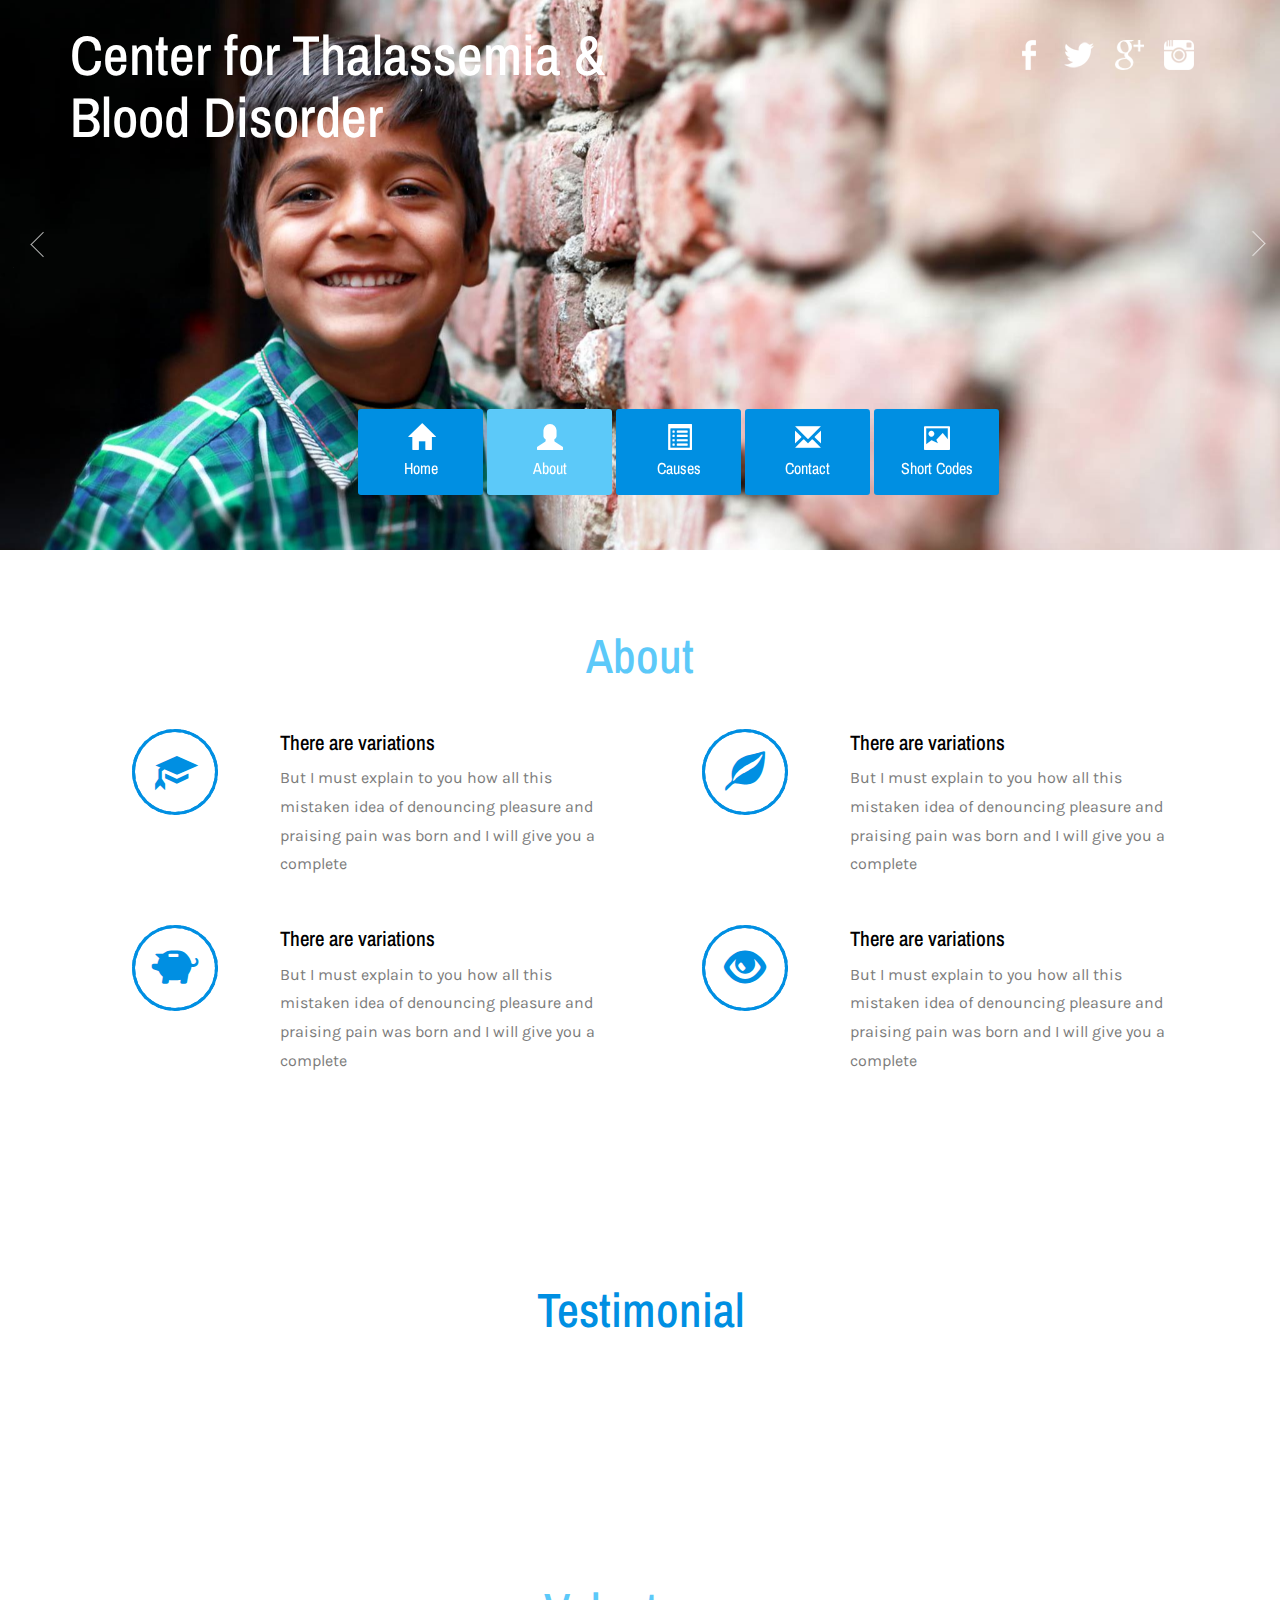
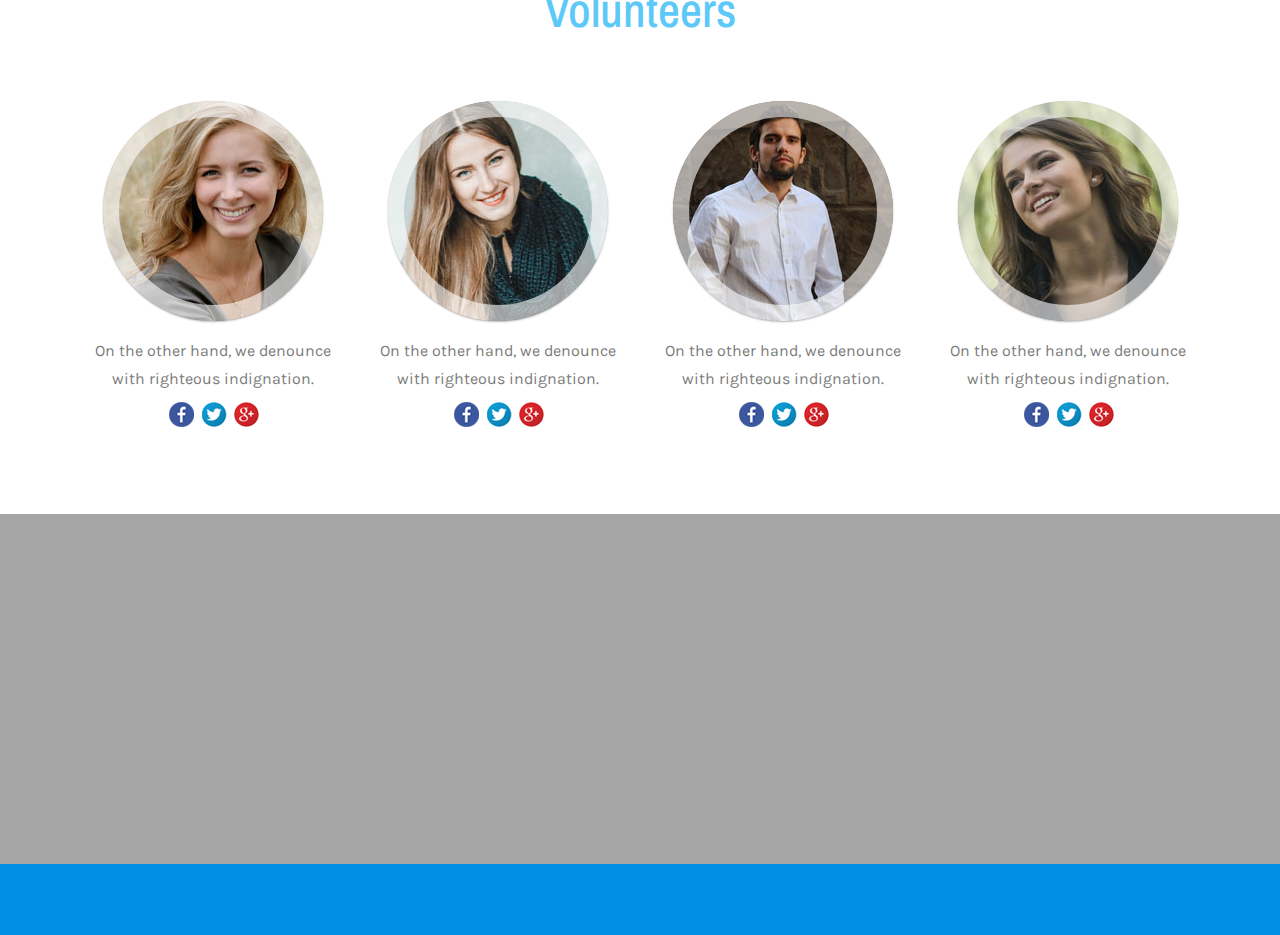
==== about.html @ 81ca7d05 "Initial Commit" ====
<!--Author: jhink
Author URL: http://jhink.com
License: Creative Commons Attribution 3.0 Unported
License URL: http://creativecommons.org/licenses/by/3.0/
-->
<!DOCTYPE HTML>
<html>
<head>
<title>Thalassemia &amp; Blood Disorder | Tapadia</title>
<link href="css/bootstrap.css" rel="stylesheet" type="text/css" media="all">
<!-- jQuery (necessary for Bootstrap's JavaScript plugins) -->
<script src="js/jquery-1.11.0.min.js"></script>
<!-- Custom Theme files -->
<link href="css/style.css" rel="stylesheet" type="text/css" media="all"/>
<!-- Custom Theme files -->
<meta name="viewport" content="width=device-width, initial-scale=1">
<meta http-equiv="Content-Type" content="text/html; charset=utf-8" />
<meta name="keywords" content="Donate Responsive web template, Bootstrap Web Templates, Flat Web Templates, Android Compatible web template,
Smartphone Compatible web template, free webdesigns for Nokia, Samsung, LG, SonyEricsson, Motorola web design" />
<script type="application/x-javascript"> addEventListener("load", function() { setTimeout(hideURLbar, 0); }, false); function hideURLbar(){ window.scrollTo(0,1); } </script>
<!--Google Fonts-->
<link href='//fonts.googleapis.com/css?family=Karla:400,700' rel='stylesheet' type='text/css'>
<link href='//fonts.googleapis.com/css?family=Archivo+Narrow:400,700' rel='stylesheet' type='text/css'>
<!--google fonts-->
<!-- animated-css -->
		<link href="css/animate.css" rel="stylesheet" type="text/css" media="all">
		<script src="js/wow.min.js"></script>
		<script>
		 new WOW().init();
		</script>
<!-- animated-css -->
<script src="js/responsiveslides.min.js"></script>
 <script>
    // You can also use "$(window).load(function() {"
    $(function () {
      // Slideshow 1
      $("#slider1").responsiveSlides({
         auto: true,
		 nav: true,
		 speed: 500,
		 namespace: "callbacks",
      });
    });
  </script>

</head>
<body>
<!--banner start here-->
<div class="ban-mother-grid">
<div class="slider">
		    <ul class="rslides" id="slider1">
		      <li>
		      	<div class="banner">

				</div>
		      </li>
		      <li>
		      	<div class="banner2">

				</div>
		      </li>
		      <li>
		      	<div class="banner3">

				</div>
		      </li>
		    </ul>
 </div>
<div class="header">
	<div class="container">
			   <div class="logo wow bounceInLeft" data-wow-delay="0.3s">
			     <h1><a href="index.html">Center for Thalassemia &amp; Blood Disorder</a></h1>
			   </div>
			   <div class="header-icons">
			   	 <ul>
			   	 	<li><a href="#" class="fb"> </a></li>
			   	 	<li><a href="#" class="twit"> </a></li>
			   	 	<li><a href="#" class="gmail"> </a></li>
			   	 	<li><a href="#" class="dri"> </a></li>
			   	 </ul>
			   </div>
			    <div class="clearfix"> </div>
    </div>
</div>
 <!--navgation start here-->
<div class="top-nav">
    	 <span class="menu"> <img src="images/icon.png" alt=""></span>
		<ul class="res">
			<li><a  href="index.html"><i class="glyphicon glyphicon-home"> </i>Home</a></li>
			<li><a class="active" href="about.html"><i class="glyphicon glyphicon-user"> </i>About</a></li>
			<!-- <li><a href="shortcodes.html"><i class="glyphicon glyphicon-list-alt"> </i>Short Codes</a></li> -->

			<li><a href="blog.html"><i class="glyphicon glyphicon-list-alt"> </i>Causes</a></li>
			<li><a href="contact.html"><i class="glyphicon glyphicon-envelope"> </i>Contact</a></li>
			<li><a href="shortcodes.html"><i class="glyphicon glyphicon-picture"> </i>Short Codes</a></li>
		</ul>
		<!-- script-for-menu -->
					 <script>
					   $( "span.menu" ).click(function() {
						 $( "ul.res" ).slideToggle( 300, function() {
						 // Animation complete.
						  });
						 });
					</script>
	<!-- /script-for-menu -->
</div>
</div>
<!--navgation end here-->




<!--about start here-->
<div class="about">
	<div class="container">
		<div class="about-main">
			<div class="about-top">
				<h2>About</h2>
				<p> </p>
			</div>
			<div class="about-bottom-main">
				<div class="about-bot">
			  		<div class="col-md-6 about-bot-left">
			  			<div class="col-md-4 advan-cup">
			  				<a href="#" rel="title" class="zoom-mask">
							    <span class="glyphicon glyphicon-education hovicon effect-4 sub-b" aria-hidden="true"> </span>
						       </a>
			  			</div>
			  			 <div class="col-md-8 advan-text">
				  				<h4>There are variations</h4>
				  				<p>But I must explain to you how all this mistaken idea of denouncing pleasure and praising pain was born and I will give you a complete</p>
			  			 </div>
			  		  <div class="clearfix"> </div>
			  		</div>
			  		<div class="col-md-6 about-bot-right">
			  			<div class="col-md-4 advan-cup">
			  				<a href="#" rel="title" class="zoom-mask">
							       <span class="glyphicon glyphicon-leaf hovicon effect-4 sub-b" aria-hidden="true"> </span>
						       </a>
			  			</div>
			  			 <div class="col-md-8 advan-text">
				  				<h4>There are variations</h4>
				  				<p>But I must explain to you how all this mistaken idea of denouncing pleasure and praising pain was born and I will give you a complete</p>
			  			 </div>
			  		  <div class="clearfix"> </div>
			  		</div>
			  		<div class="clearfix"> </div>
			  	</div>
			  	<div class="about-bot">
			  		<div class="col-md-6 about-bot-left">
			  			<div class="col-md-4 advan-cup">
			  				<a href="#" rel="title" class="zoom-mask">
			  					 <span class="glyphicon glyphicon-piggy-bank hovicon effect-4 sub-b" aria-hidden="true"> </span>
						       </a>
			  			</div>
			  			 <div class="col-md-8 advan-text">
				  				<h4>There are variations</h4>
				  				<p>But I must explain to you how all this mistaken idea of denouncing pleasure and praising pain was born and I will give you a complete</p>
			  			 </div>
			  		  <div class="clearfix"> </div>
			  		</div>
			  		<div class="col-md-6 about-bot-right">
			  			<div class="col-md-4 advan-cup">
			  				<a href="#" rel="title" class="zoom-mask">
							       <span class="glyphicon glyphicon-eye-open hovicon effect-4 sub-b" aria-hidden="true"> </span>
						       </a>
			  			</div>
			  			 <div class="col-md-8 advan-text">
				  				<h4>There are variations</h4>
				  				<p>But I must explain to you how all this mistaken idea of denouncing pleasure and praising pain was born and I will give you a complete</p>
			  			 </div>
			  		  <div class="clearfix"> </div>
			  		</div>
			  		<div class="clearfix"> </div>
			  	</div>
			</div>
		</div>
	</div>
</div>
<!--about end here-->
<!--testimonial start here-->
<div class="testimonial">
	<div class="container">
		<div class="testimonial-main">
			<h3>Testimonial</h3>
			<p>Lorem ipsum dolor sit amet, consectetur adipiscing elit, sed do eiusmod tempor incididunt ut labore et dolore magna aliqua.</p>
		</div>
	</div>
</div>
<!--testimonial end here-->
<!--team start here-->
<div class="team">
	<div class="container">
		<div class="team-main">
			<div class="team-top" style="visibility: visible; animation-delay: 0.3s; animation-name: fadeInDown;">
				<h3>Volunteers</h3>

			</div>
			<div class="team-bottom" style="visibility: visible; animation-delay: 0.3s; animation-name: fadeInRight;">
			  <div class="col-md-3 team-grids">
			    <!-- normal -->
			    <div class="ih-item circle effect5"><a href="#">
			        <div class="img"><img src="images/t1.jpg" alt="img" class="img-responsive"></div>
			        <div class="info">
			          <div class="info-back">
			            <h3>Malorum</h3>
			          </div>
			        </div></a></div>
			        <div class="team-bottom">
			        	  <p>On the other hand, we denounce with righteous indignation.</p>
			        	  <ul>
			        	  	<li><a href="#" class="fa"> </a></li>
			        	  	<li><a href="#" class="tw"> </a></li>
			        	  	<li><a href="#" class="g"> </a></li>
			        	  </ul>
			        </div>

			    <!-- end normal -->
			   </div>
			  <div class="col-md-3 team-grids">
			   <!-- normal -->
			    <div class="ih-item circle effect5"><a href="#">
			        <div class="img"><img src="images/t2.jpg" alt="img" class="img-responsive"></div>
			        <div class="info">
			          <div class="info-back">
			            <h3>Bonorum</h3>
			          </div>
			        </div></a></div>
			        <div class="team-bottom">
			        	  <p>On the other hand, we denounce with righteous indignation.</p>
			        	  <ul>
			        	  	<li><a href="#" class="fa"> </a></li>
			        	  	<li><a href="#" class="tw"> </a></li>
			        	  	<li><a href="#" class="g"> </a></li>
			        	  </ul>
			        </div>
			    <!-- end normal -->
			  </div>
			  <div class="col-md-3 team-grids">
			    <!-- normal -->
			    <div class="ih-item circle effect5"><a href="#">
			        <div class="img"><img src="images/t3.jpg" alt="img" class="img-responsive"></div>
			        <div class="info">
			          <div class="info-back">
			            <h3>Finibus</h3>
			          </div>
			        </div></a></div>
			        <div class="team-bottom">
			        	  <p>On the other hand, we denounce with righteous indignation.</p>
			        	  <ul>
			        	  	<li><a href="#" class="fa"> </a></li>
			        	  	<li><a href="#" class="tw"> </a></li>
			        	  	<li><a href="#" class="g"> </a></li>
			        	  </ul>
			        </div>
			    <!-- end normal -->
			  </div>
			   <div class="col-md-3 team-grids">
			    <!-- normal -->
			    <div class="ih-item circle effect5"><a href="#">
			        <div class="img"><img src="images/t4.jpg" alt="img" class="img-responsive"></div>
			        <div class="info">
			          <div class="info-back">
			            <h3>Rackham</h3>
			          </div>
			        </div></a></div>
			        <div class="team-bottom">
			        	  <p>On the other hand, we denounce with righteous indignation.</p>
			        	  <ul>
			        	  	<li><a href="#" class="fa"> </a></li>
			        	  	<li><a href="#" class="tw"> </a></li>
			        	  	<li><a href="#" class="g"> </a></li>
			        	  </ul>
			        </div>
			    <!-- end normal -->
			  </div>
			</div>
		</div>
	</div>
</div>
<!--team end here-->
<!--footer start here-->





<div class="footer">
	<div class="container">
		<div class="footer-main">
			<div class="col-md-2 ftr-grid wow zoomIn" data-wow-delay="0.3s">
				<!-- <h3>Navigation</h3> -->
				<ul>
					<li><a href="index.html">Home</a></li>
					<li><a href="about.html">About</a></li>
					<!-- <li><a href="shortcodes.html">Short Codes</a></li> -->
					<li><a href="blog.html">Causes</a></li>
					<li><a href="contact.html">Contact</a></li>
				</ul>
			</div>
			<div class="col-md-6 ftr-grid wow zoomIn" data-wow-delay="0.3s">
				<!-- <h3> Further Information</h3> -->
				<!-- <div class="tweets">


					<div class="clearfix"> </div>
				</div> -->

				<div class="ftr-icons">


								 <div class="ftr-text">
									<p>The Haematology Foundation of Hyderabad.</p>
								 </div>
								 <div class="clearfix"> </div>
				 </div>
				 <div class="ftr-icons">

								 <div class="ftr-text">

									<p>Dr.K.Gayathri: 9246262526</p>
								 </div>
								 <div class="clearfix"> </div>
				 </div>
				 <div class="ftr-icons">

								<div class="ftr-text">

								 <p>Dr.R.Tapadia: 9848028266</p>
								</div>
								<div class="clearfix"> </div>
				</div>

			</div>
			<div class="col-md-4 ftr-grid wow zoomIn" data-wow-delay="0.3s">
				<!-- <h3>Further Information</h3> -->
				<div class="ftr-icons">
			    	  	 <div class="ftr-iblock">
			        	   <span class="glyphicon glyphicon-map-marker">  </span>
			        	 </div>
			        	 <div class="ftr-text">
			        	 	<p>Lifeline Tapadia: Speciality Lab for blood Disorders, Lakeview Palace</p>

			        	 	<p>Opp.Hotel Taj Banjara Lake,</p>

								 <p> Road NO 1, BanjaraHills, Hyd-34 </p>

								</div>





			        	 <div class="clearfix"> </div>
			   </div>
				 <div class="ftr-icons">
					 <div class="ftr-iblock">
						<span class="glyphicon glyphicon-earphone">  </span>
					</div>
					<div class="ftr-text">
					 <p> 040-66361190</p>
					</div>
					<div class="clearfix"> </div>
			   </div>


			   <div class="ftr-icons">
			    	  	 <div class="ftr-iblock">
			        	   <span class="glyphicon glyphicon-envelope">  </span>
			        	 </div>
			        	 <div class="ftr-text">
			        	 	<p><a href="mailto:contact@tapadia.com">contact@tapadia.com</a></p>
			        	 </div>
			        	 <div class="clearfix"> </div>
			   </div>
			</div>
			<div class="clearfix"> </div>
		</div>
	</div>
</div>
<!--footer end here-->
<!--copy rights start here-->
<div class="copy-right">
	<div class="container">
		 <div class="copy-rights-main wow zoomIn" data-wow-delay="0.3s">
    	    <p>© 2016 Tapadia. All Rights Reserved | Design by  <a href="http://jhink.com/" target="_blank">jhink</a> </p>
    	 </div>
    </div>
</div>
<!--copy right end here-->
</body>
</html>
---- css/style.css ----
/*--
Author: jhink
Author URL: http://jhink.com
License: Creative Commons Attribution 3.0 Unported
License URL: http://creativecommons.org/licenses/by/3.0/
--*/
h4, h5, h6,
h1, h2, h3 {margin: 0;}
ul, ol {margin: 0;}
p {margin: 0;}
html, body{
 font-family: 'Karla', sans-serif;
   font-size: 100%;
   background:#fff;
}
a {
  text-decoration: none;
  transition: 0.5s all;
  -webkit-transition: 0.5s all;
  -moz-transition: 0.5s all;
  -o-transition: 0.5s all;
}
a:hover {
  transition: 0.5s all;
  -webkit-transition: 0.5s all;
  -moz-transition: 0.5s all;
  -o-transition: 0.5s all;
  text-decoration:none;
}
/*--headeer end here--*/
.banner {
    background: url(../images/yokid.jpg)no-repeat center;
    min-height: 770px;
    background-size: cover;
    position: relative;
}
.banner2 {
    background: url(../images/kid1.jpg)no-repeat center;
    min-height: 770px;
    background-size: cover;
    position: relative;
}
.banner3 {
    background: url(../images/kid.jpg)no-repeat center;
    min-height: 770px;
    background-size: cover;
    position: relative;
}
.banner1 {
    background: url(../images/yokid.jpg)no-repeat center;
    min-height:260px;
    background-size: cover;
    position: relative;
}
.header-icons ul {
    padding: 0px;
    list-style: none;
}
.ban-mother-grid {
    position: relative;
}
.header {
    padding: 1.5em 0em;
    position: absolute;
    top: 0%;
    width:100%;
    z-index: 9;
}
.header1 {
    padding: 1em 0em;
}
.logo h1 {
	font-size:3.5em;
    font-family: 'Archivo Narrow', sans-serif;
}
.logo h1 a {
    color: #fff;
    display: inline-block;
}
.header-icons ul li {
    display: inline-block;
    margin-right: 1em;
}
.header-icons ul li a {
    background: url(../images/head-icons.png)no-repeat;
    width: 30px;
    height: 30px;
    display: inline-block;
}
.logo {
    float: left;
    width: 50%;
}
.header-icons {
    float: right;
    width: 50%;
    text-align: right;
    margin-top: 1em;
}
.header-icons ul li a.fb {
    background-position: 8px 0px;
}
.header-icons ul li a.twit{
	background-position: -24px 0px;
}
.header-icons ul li a.gmail {
	background-position: -55px 0px;
}
.header-icons ul li a.dri {
    background-position: -88px 0px;
}

.header-icons ul li a.fb:hover {
    background-position: 8px -32px;
}
.header-icons ul li a.twit:hover{
	background-position: -24px -32px;
}
.header-icons ul li a.gmail:hover {
	background-position: -55px -32px;
}
.header-icons ul li a.dri:hover{
    background-position: -88px -32px;
}
.glyphicon {
    margin-bottom: 0.3em;
}
.top-nav ul {
    padding: 0px;
    list-style:none;
}
ul.res li {
    width: 125px;
    display: inline-block;
}
ul.res li a {
    padding: 15px 20px;
    font-size: 1em;
    font-family: 'Archivo Narrow', sans-serif;
    color: #fff;
     background:#008fe2;
    text-align: center;
    display: block;
    border-radius: 3px;
}
.top-nav ul.res li a:hover, .top-nav ul.res li a.active{
    background-color: #5cc9f9;
    color: #fff;
}
span.menu {
    display: none;
}
.top-nav ul li a i.glyphicon.glyphicon-home {
    font-size: 1.6em;
    color: #fff;
    display: block;
}
.top-nav ul li a i.glyphicon.glyphicon-user{
	font-size: 1.6em;
    color: #fff;
    display: block;
}
.top-nav ul li a i.glyphicon.glyphicon-list-alt{
	font-size: 1.6em;
    color: #fff;
    display: block;
}
.top-nav ul li a i.glyphicon.glyphicon-picture{
	font-size: 1.6em;
    color: #fff;
    display: block;
}
.top-nav ul li a i.glyphicon.glyphicon-envelope{
	font-size: 1.6em;
    color: #fff;
    display: block;
}
.top-nav {
    position: absolute;
    bottom: 10%;
    left: 30%;
    z-index: 9;
}
/*--banner strip start here--*/
.b-strip-left {
    padding: 0px;
}
.b-strip-right {
    padding: 0px;
}
.banner-strip {
    padding: 3em 0em;
    background: #fff;
    box-shadow: 0px 0px 1px 1px rgba(153, 153, 153, 0.53);
}
.b-strip-left span.glyphicon.glyphicon-leaf {
    border-radius: 40px;
    color: #008fe2;
}
/*-- jhink --*/
.b-strip-left span.glyphicon.glyphicon-eye-open {
    border-radius: 40px;
    color: #008fe2;
}
.b-strip-left span.glyphicon.glyphicon-education {
    border-radius: 40px;
    color: #008fe2;
}
.b-strip-right h4 {
    font-size: 1.4em;
    color:#5cc9f9;
    margin-bottom: 0.2em;
   font-family: 'Archivo Narrow', sans-serif;
}
.b-strip-right p {
    font-size: 1em;
    color: #7B7B7B;
    line-height: 1.8em;
}
/*--banner strip end here--*/
/*--video start here--*/
.vedio-left h2 {
    font-size: 2em;
    color:#5cc9f9;
   font-family: 'Archivo Narrow', sans-serif;
    margin-bottom: 0.3em;
        font-weight: 700;
}
.vedio-left p {
    font-size: 1em;
    color:#7B7B7B;
    line-height:2em;
}
.vedio {
    padding: 5em 0em;
}
.vedio-right iframe {
   border: none;
    width: 100%;
    height:265px;
}
/*--video end here--*/
/*--charity strip start here--*/
.charity {
    background: url(../images/bann-strip.jpg)no-repeat fixed;
    background-size: cover;
    min-height: 375px;
}

/*-- agileits --*/
.charity-main h3 {
    font-size: 2.5em;
    color: #008fe2;
   font-family: 'Archivo Narrow', sans-serif;
    margin-bottom: 0.3em;
    font-weight: 700;
}
.charity-main p {
    font-size: 1em;
    color: #fff;
    width: 50%;
    margin: 0 auto;
    line-height: 1.8em;
}
.charity-main {
    text-align: center;
    padding: 8em 0em 0em 0em;
}

/*--charity end here--*/
/*--terisa block start here--*/
.terisa {
    padding: 5em 0em;
    background: #F5F5F5;
}
.terisa-left p {
    font-size: 1em;
    color: #000;
    line-height: 1.8em;
    width: 82%;
}
.terisa-left h3 {
    font-size: 2em;
    color: #008fe2;
    font-family: 'Archivo Narrow', sans-serif;
    margin-bottom: 0.3em;
    font-weight: 700;
}
.terisa-left ul {
    padding: 1.5em 0em 0em 0em;
    list-style: none;
}
.terisa-left ul li {
    display: block;
    margin-bottom: 0.5em;
}
.terisa-left ul li a{
	font-size:1em;
	color:#000;
}
/*-- jhink --*/
.terisa-left ul li a:hover{
	color:#6B6B6B;
}
.terisa-left span.glyphicon.glyphicon-star-empty {
    font-size: 1em;
    color: #000;
    display: inline-block;
    padding: 0px 10px 0px 0px;
}
/*--terisa end here--*/
/*--donate start here--*/
.donayte {
    padding: 5em 0em;
}
.donate-grid h3 {
    font-size: 1.7em;
    color:#5cc9f9;
    font-family: 'Archivo Narrow', sans-serif;
    margin-bottom: 0.3em;
    font-weight: 700;
}
.donate-grid h4 {
    font-size: 1.1em;
    color:#008fe2;
    line-height: 1.5em;
    margin: 0.5em 0em;
    font-family: 'Archivo Narrow', sans-serif;
}
.donate-grid p {
    font-size: 1em;
    color:#7B7B7B;
    line-height: 1.8em;
}
.donate-grid h5 {
    font-size: 1.2em;
    color: #5cc9f9;
    font-family: 'Archivo Narrow', sans-serif;
    margin: 0.2em 0em;
    font-weight: 700;
}
/* fall down Hover Effects */
.img-box, .text-box {
  display: block;
  width: 100%;
  height: 100%;
  -webkit-transform: scale(1, 1);
  -moz-transform: scale(1, 1);
  -ms-transform: scale(1, 1);
  -o-transform: scale(1, 1);
  transform: scale(1, 1);
  -webkit-transition: all 0.4s ease-in-out;
  -moz-transition: all 0.4s ease-in-out;
  -ms-transition: all 0.4s ease-in-out;
  -o-transition: all 0.4s ease-in-out;
  transition: all 0.4s ease-in-out;
  -webkit-backface-visibility: hidden;
  -moz-backface-visibility: hidden;
  -ms-backface-visibility: hidden;
  -o-backface-visibility: hidden;
  backface-visibility: hidden;
}
/*-- agileits --*/
.img-box img, .text-box img {
  display: block;
  position: relative;
  max-width: 100%;
  max-height: 100%;
  -webkit-transition: all 0.4s ease-in-out;
  -moz-transition: all 0.4s ease-in-out;
  -ms-transition: all 0.4s ease-in-out;
  -o-transition: all 0.4s ease-in-out;
  transition: all 0.4s ease-in-out;
}
.img-box {
  position: relative;
}
.text-box {
  top: 0;
  left: 0;
  position: absolute;
}
.text-box .text-content {
  display: block;
  position: relative;
  padding: 2%;
  float: left;
  left: 50%;
  top: 50%;
  position: relative;
  -webkit-transform: translateX(-50%) translateY(-50%);
  -moz-transform: translateX(-50%) translateY(-50%);
  -ms-transform: translateX(-50%) translateY(-50%);
  -o-transform: translateX(-50%) translateY(-50%);
  transform: translateX(-50%) translateY(-50%);
}
.fall-down-effect{
  display: block;
  position: relative;
  -webkit-transform: translate3d(0, 0, 0);
  -moz-transform: translate3d(0, 0, 0);
  -ms-transform: translate3d(0, 0, 0);
  -o-transform: translate3d(0, 0, 0);
  transform: translate3d(0, 0, 0);
  -webkit-perspective: 800px;
  -moz-perspective: 800px;
  -ms-perspective: 800px;
  -o-perspective: 800px;
  perspective: 800px;
  -webkit-transform-style: preserve3d;
  -moz-transform-style: preserve3d;
  -ms-transform-style: preserve3d;
  -o-transform-style: preserve3d;
  transform-style: preserve3d;
}
.fall-down-effect .img-box {
  z-index: 1;
}
.fall-down-effect .text-box {
  background: rgba(0, 0, 0, 0.6);
  z-index: 2;
  filter: alpha(opacity=0);
  -wekbit-opacity: 0;
  -moz-opacity: 0;
  opacity: 0;
}
.fall-down-effect.top .text-box {
  -webkit-transform: translateY(-100%) rotateX(90deg);
  -moz-transform: translateY(-100%) rotateX(90deg);
  -ms-transform: translateY(-100%) rotateX(90deg);
  -o-transform: translateY(-100%) rotateX(90deg);
  transform: translateY(-100%) rotateX(90deg);
  -webkit-transform-origin: bottom;
  -moz-transform-origin: bottom;
  -ms-transform-origin: bottom;
  -o-transform-origin: bottom;
  transform-origin: bottom;
}
.fall-down-effect.right .text-box {
  -webkit-transform: translateX(100%) rotateY(90deg);
  -moz-transform: translateX(100%) rotateY(90deg);
  -ms-transform: translateX(100%) rotateY(90deg);
  -o-transform: translateX(100%) rotateY(90deg);
  transform: translateX(100%) rotateY(90deg);
  -webkit-transform-origin: left;
  -moz-transform-origin: left;
  -ms-transform-origin: left;
  -o-transform-origin: left;
  transform-origin: left;
}
.fall-down-effect.bottom .text-box {
  -webkit-transform: translateY(100%) rotateX(-90deg);
  -moz-transform: translateY(100%) rotateX(-90deg);
  -ms-transform: translateY(100%) rotateX(-90deg);
  -o-transform: translateY(100%) rotateX(-90deg);
  transform: translateY(100%) rotateX(-90deg);
  -webkit-transform-origin: top;
  -moz-transform-origin: top;
  -ms-transform-origin: top;
  -o-transform-origin: top;
  transform-origin: top;
}
.fall-down-effect.left .text-box {
  -webkit-transform: translateX(-100%) rotateY(-90deg);
  -moz-transform: translateX(-100%) rotateY(-90deg);
  -ms-transform: translateX(-100%) rotateY(-90deg);
  -o-transform: translateX(-100%) rotateY(-90deg);
  transform: translateX(-100%) rotateY(-90deg);
  -webkit-transform-origin: right;
  -moz-transform-origin: right;
  -ms-transform-origin: right;
  -o-transform-origin: right;
  transform-origin: right;
}
.fall-down-effect:hover .text-box {
  -webkit-transition: 0.6s;
  -moz-transition: 0.6s;
  -ms-transition: 0.6s;
  -o-transition: 0.6s;
  transition: 0.6s;
  filter: alpha(opacity=100);
  -wekbit-opacity: 1;
  -moz-opacity: 1;
  opacity: 1;
  -webkit-transform: translateX(0) rotateY(0);
  -moz-transform: translateX(0) rotateY(0);
  -ms-transform: translateX(0) rotateY(0);
  -o-transform: translateX(0) rotateY(0);
  transform: translateX(0) rotateY(0);
}
/*--donate end here--*/
/*--footer start here--*/
.footer {
    padding:4.5em 0em;
    background: #A5A5A5;
}
.ftr-grid h3 {
    font-size: 2em;
    color: #fff;
    margin-bottom: 0.5em;
    font-weight: 700;
    font-family: 'Archivo Narrow', sans-serif;
}
.ftr-grid ul {
    padding: 0px;
    list-style: none;
}
.ftr-grid ul li{
    margin-bottom:0.5em;
}
.ftr-grid ul li a {
    color: #fff;
    font-size: 1em;
}
.ftr-grid ul li a:hover{
    color:#008fe2;
}
.ftr-grid p {
    font-size: 1em;
    color: #fff;
    line-height: 1.8em;
}
span.tweet-img {
    background: url(../images/tw.png)no-repeat;
    width: 30px;
    height: 30px;
    display: inline-block;
}
.tweet-icon {
    float: left;
    width: 10%;
}
.tweet-text {
    float: right;
    width:88%;
}
.tweet-text p {
    font-weight: bold;
    font-size: 1em;
    color: #000;
}
.ftr-iblock {
    float: left;
    width: 15%;
}
.ftr-text {
    float: right;
    width: 85%;
}
.ftr-iblock  span.glyphicon.glyphicon-map-marker {
    font-size: 1.7em;
    color: #fff;
}
.ftr-iblock  span.glyphicon.glyphicon-envelope {
    font-size: 1.5em;
    color:#fff;
}
.ftr-iblock span.glyphicon.glyphicon-earphone{
	 font-size: 1.5em;
    color:#fff;
}
.ftr-text p a {
    color: #fff;
}
.ftr-text p a:hover {
    color: #008fe2;
}
.ftr-icons {
    margin-bottom: 0.6em;
}
/*--footer end here--*/
/*--copyrights start here--*/
.copy-right {
    background:#008fe2;
    padding: 1.5em 0em;
    text-align: center;
}
.copy-rights-main p {
    font-size: 1em;
    color: #fff;
    text-align: center;
}
.copy-rights-main p a{
	color:#fff;
}
.copy-rights-main p a:hover{
	color:#5cc9f9;
}
/*--copyrights end here--*/
/*--about start here-*/
.about {
    padding: 5em 0em;
}
.about-top {
    text-align: center;
    padding-bottom: 3em;
}
.about-top h2 {
    font-size: 3em;
    color:#5cc9f9;
    font-family: 'Archivo Narrow', sans-serif;
}
.advan-text h4 {
    font-size: 1.3em;
    color: #000;
    font-family: 'Archivo Narrow', sans-serif;
    margin-bottom: 0.5em;
}
.about-bot {
    margin-bottom: 3em;
}
.advan-cup span.glyphicon.glyphicon-education {
    color: #008fe2;
    border-radius: 55px;
}
.advan-cup span.glyphicon.glyphicon-piggy-bank{
    color: #008fe2;
    border-radius: 50px;
}
.advan-cup span.glyphicon.glyphicon-leaf{
    color: #008fe2;
    border-radius: 50px;
}
.advan-cup span.glyphicon.glyphicon-eye-open {
    color: #008fe2;
    border-radius: 50px;
}
.advan-text p {
    font-size: 1em;
    color: #7B7B7B;
    line-height: 1.8em;
}
.advan-cup {
    text-align: center;
}
/*--- slider-css --*/
.slider{
	position:relative;
}
.rslides {
  position: relative;
  list-style: none;
  overflow: hidden;
  width: 100%;
  padding: 0;
  margin: 0;
  }
.rslides li {
  -webkit-backface-visibility: hidden;
  position: absolute;
  display: none;
  width: 100%;
  left: 0;
  top: 0;
  }
.rslides li:first-child {
  position: relative;
  display: block;
  float: left;
  }
.rslides img {
  display: block;
  height: auto;
  float: left;
  width: 100%;
  border: 0;
  }
.callbacks_nav {
  position: absolute;
  -webkit-tap-highlight-color: rgba(0,0,0,0);
  top: 50%;
  left: 1%;
  opacity: 0.7;
  z-index: 3;
  text-indent: -9999px;
  overflow: hidden;
  text-decoration: none;
  height: 61px;
  width: 50px;
  background: transparent url("../images/themes.png") no-repeat left top;
  margin-top: -45px;
  }
.callbacks_nav.next {
  left: auto;
  background-position: right top;
  right: 1%;
 }
/*-- slider-responsive --*/
/*--commen effect--*/
span.hovicon {
    display: inline-block;
    font-size: 45px;
    line-height: 90px;
    cursor: pointer;
    width: 90px;
    height: 90px;
    border:2px solid #B5B5B5:
    border-radius: 50%;
    text-align: center;
    position: relative;
    text-decoration: none;
    z-index: 1;
    color: #fff;
}
span.hovicon.small {
    font-size: 20px;
    line-height:45px;
    width:45px;
    height:45px;
    margin:7px;
}
span.hovicon.mini {
    font-size: 15px;
    line-height:32px;
    width:30px;
    height:30px;
    margin:7px;
}
span.hovicon.auto-width {
    width: auto;
    height: auto;
    padding: 15px;
}
span.hovicon:after {
    pointer-events: none;
    position: absolute;
    width: 100%;
    height: 100%;
    border-radius: 50%;
    content:'';
    -webkit-box-sizing: content-box;
    -moz-box-sizing: content-box;
    box-sizing: content-box;
}
span.hovicon:before {
    speak: none;
    font-size: 40px;
    line-height: 80px;
    font-style: normal;
    font-weight: normal;
    font-variant: normal;
    text-transform: none;
    display: block;
    -webkit-font-smoothing: antialiased;
}
/* Effect 4 */
 .hovicon.effect-4 {
    width: 80px;
    height: 80px;
    box-shadow: 0 0 0 3px #008fe2;
}
.hovicon.effect-4.small {
    width:45px;
    height:45px;
}
.hovicon.effect-4.mini {
    width:30px;
    height:30px;
}
.hovicon.effect-4.sub-a {
    -webkit-transition: box-shadow 0.2s;
    -moz-transition: box-shadow 0.2s;
    transition: box-shadow 0.2s;
}
.hovicon.effect-4:before {
    line-height: 80px;
}
.hovicon.effect-4:after {
    top: -3px;
    left: -3px;
    padding: 0;
    z-index: 10;
    border: 3px dashed #008fe2;
}
.hovicon.effect-4:hover {
    box-shadow: 0 0 0 0 rgba(255, 255, 255, 0);
    color: #fff;
}
.hovicon.effect-4:hover span {
    color: #fff;
}
/* Effect 4b */
 .hovicon.effect-4.sub-b:hover {
    -webkit-transition: box-shadow 0.2s;
    -moz-transition: box-shadow 0.2s;
    transition: box-shadow 0.2s;
}
.hovicon.effect-4.sub-b:hover:after {
    -webkit-animation: spinAround 9s linear infinite;
    -moz-animation: spinAround 9s linear infinite;
    animation: spinAround 9s linear infinite;
}
@-webkit-keyframes spinAround {
    from {
        -webkit-transform: rotate(0deg)
    }
    to {
        -webkit-transform: rotate(360deg);
    }
}
@-moz-keyframes spinAround {
    from {
        -moz-transform: rotate(0deg)
    }
    to {
        -moz-transform: rotate(360deg);
    }
}
@keyframes spinAround {
    from {
        transform: rotate(0deg)
    }
    to {
        transform: rotate(360deg);
    }
}
/*--testimonial --*/
.testimonial {
    background: url(../images/testimo.jpg)no-repeat fixed;
    background-size: cover;
    min-height: 300px;
}
.testimonial-main {
    text-align: center;
    padding-top: 5em;
}
.testimonial-main h3 {
        font-size: 3em;
    color: #008fe2;
    margin-bottom: 0.3em;
    font-family: 'Archivo Narrow', sans-serif;
}
.testimonial-main p {
    font-size: 1em;
    color: #FFFFFF;
    line-height: 1.8em;
    width: 50%;
    margin: 0 auto;
}
/*--team start here--*/
.team {
    padding: 5em 0em;
}
.team-top {
    margin-bottom: 4em;
}
.team-top h3 {
    font-size: 3em;
    color: #5cc9f9;
    text-align: center;
    font-family: 'Archivo Narrow', sans-serif;
}
.team-bottom p {
    font-size: 1em;
    color:#7B7B7B;
    line-height: 1.8em;
}
.team-bottom {
    text-align: center;
    margin-top: 1em;
}
.team-bottom ul {
    padding: 0px;
    list-style: none;
    margin-top: 0.5em;
}
.team-bottom ul li {
	display: inline-block;
	margin-left: 0.2em;
}
.team-bottom ul li a {
    background: url(../images/t-icn.png)no-repeat;
    width: 25px;
    height: 25px;
    display: inline-block;
}
.team-bottom ul li a.fa {
    background-position: 0px 0px;
}
.team-bottom ul li a.tw {
    background-position: -27px 0px;
}
.team-bottom ul li a.g {
    background-position: -53px 0px;
}
.team-bottom ul li a.fa:hover {
    background-position: 0px 0px;
    opacity: 0.8;
}
.team-bottom ul li a.tw:hover {
    background-position: -27px 0px;
     opacity: 0.8;
}
.team-bottom ul li a.g:hover {
    background-position: -53px 0px;
     opacity: 0.8;
}
/* Better spacing on download options in getting started */
.bs-docs-dl-options h4 {
  margin-top: 15px;
  margin-bottom: 5px;
}
.ih-item {
  position: relative;
  -webkit-transition: all 0.35s ease-in-out;
  -moz-transition: all 0.35s ease-in-out;
  transition: all 0.35s ease-in-out;
}
.ih-item,
.ih-item * {
  -webkit-box-sizing: border-box;
  -moz-box-sizing: border-box;
  box-sizing: border-box;
}
.ih-item a {
  color: #333;
}
.ih-item a:hover {
  text-decoration: none;
}
.ih-item img {
  width: 100%;
  height: 100%;
}

.ih-item.circle {
  position: relative;
  width: 220px;
  height: 220px;
  border-radius: 50%;
  margin: 0 auto;
}
.ih-item.circle .img {
  position: relative;
  width: 220px;
  height: 220px;
  border-radius: 50%;
}
.ih-item.circle .img:before {
  position: absolute;
  display: block;
  content: '';
  width: 100%;
  height: 100%;
  border-radius: 50%;
  box-shadow: inset 0 0 0 16px rgba(255, 255, 255, 0.6), 0 1px 2px rgba(0, 0, 0, 0.3);
  -webkit-transition: all 0.35s ease-in-out;
  -moz-transition: all 0.35s ease-in-out;
  transition: all 0.35s ease-in-out;
}
.ih-item.circle .img img {
  border-radius: 50%;
}
.ih-item.circle .info {
  position: absolute;
  top: 0;
  bottom: 0;
  left: 0;
  right: 0;
  text-align: center;
  border-radius: 50%;
  -webkit-backface-visibility: hidden;
  backface-visibility: hidden;
}
/*--*/

.ih-item.circle.effect5 {
  -webkit-perspective: 900px;
  -moz-perspective: 900px;
  perspective: 900px;
}
.ih-item.circle.effect5.colored .info .info-back {
  background: #1a4a72;
  background: rgba(26, 74, 114, 0.6);
}
.ih-item.circle.effect5 .info {
  -webkit-transition: all 0.35s ease-in-out;
  -moz-transition: all 0.35s ease-in-out;
  transition: all 0.35s ease-in-out;
  -webkit-transform-style: preserve-3d;
  -moz-transform-style: preserve-3d;
  -ms-transform-style: preserve-3d;
  -o-transform-style: preserve-3d;
  transform-style: preserve-3d;
}
.ih-item.circle.effect5 .info .info-back {
  visibility: hidden;
  border-radius: 50%;
  width: 100%;
  height: 100%;
  background: #333333;
  background: rgba(0, 0, 0, 0.6);
  -webkit-transform: rotate3d(0, 1, 0, 180deg);
  -moz-transform: rotate3d(0, 1, 0, 180deg);
  -ms-transform: rotate3d(0, 1, 0, 180deg);
  -o-transform: rotate3d(0, 1, 0, 180deg);
  transform: rotate3d(0, 1, 0, 180deg);
  -webkit-backface-visibility: hidden;
  backface-visibility: hidden;
}
.ih-item.circle.effect5 .info h3 {
    color: #fff;
    position: relative;
    letter-spacing: 0px;
    font-size: 1.3em;
    margin: 0 30px;
    padding: 99px 0 0 0;
    height: 110px;
    font-family: 'Archivo Narrow', sans-serif;
}
.ih-item.circle.effect5 .info p {
  color: #bbb;
  padding: 10px 5px;
  font-style: italic;
  margin: 0 30px;
  font-size: 12px;
  border-top: 1px solid rgba(255, 255, 255, 0.5);
}
.ih-item.circle.effect5 a:hover .info {
  -webkit-transform: rotate3d(0, 1, 0, -180deg);
  -moz-transform: rotate3d(0, 1, 0, -180deg);
  -ms-transform: rotate3d(0, 1, 0, -180deg);
  -o-transform: rotate3d(0, 1, 0, -180deg);
  transform: rotate3d(0, 1, 0, -180deg);
}
.ih-item.circle.effect5 a:hover .info .info-back {
  visibility: visible;
}
/*--about end here--*/
/*--short codes--*/
.page-header h3{
	font-size: 3em;
	color:#000;
}
.table > thead > tr > th, .table > tbody > tr > th, .table > tfoot > tr > th, .table > thead > tr > td, .table > tbody > tr > td, .table > tfoot > tr > td {
  padding: 8px;
  line-height: 1.42857143;
  vertical-align: top;
  border-top: none;
}
.grid1 {
  margin: 1.5em 0 0;
}
ul.nav.nav-pills {
  margin: 1.5em 0 0;
}
.grid2{
	margin: 1em 0 0;
}
.bs-example {
  padding: 2em 0 0;
}
.form-horizontal .control-label {
  text-align: left;
}
h3.typo1 {
   font-size: 3em;
   color: #5cc9f9;
   text-align: center;
 font-family: 'Archivo Narrow', sans-serif;
}
.page {
  padding:5em 0em 5em 0em;
}
/*--//short codes--*/
/*--blog style start here--*/
.blog {
	padding: 5em 0em;
}
.blog-top{
	text-align:center;
	padding-bottom: 3em;
}
.blog-top h3 {
	font-size: 3em;
    color: #5cc9f9;
    font-family: 'Archivo Narrow', sans-serif;
}
.grid-left {
	float: left;
	width: 10%;
	border: 1px solid #5cc9f9;
	padding: 20px 22px;
}
.grid-left h3{
	font-size: 2em;
    color: #5cc9f9;
    margin-bottom: 0.2em;
    font-family: 'Archivo Narrow', sans-serif;
}
.grid-right {
    float: right;
    width: 87%;
}
.grid-right p {
    font-size: 1em;
    color:#7B7B7B;
    line-height: 1.8em;
}
span.glyphicon.glyphicon-arrow-right {
    display: inline-block;
    color: #5cc9f9;
    font-size: 1em;
}
.grid-left span.f{
	background:url(../images/ima.png)no-repeat;
	width:32px;
	height:32px;
	display:block;
}
.blog-section {
	margin: 4em 0px;
}
.blog-grid {
	margin-top: 2em;
}
.grid {
	margin-top: 2em;
}
.grid-right h3{
	font-size: 1.5em;
	color: #000;
	font-family: 'Archivo Narrow', sans-serif;
}
.subscribe p{
	font-size: 15px;
	color: #000;
	margin-bottom: 10px;
}
.blog-right {
	padding: 5px 0px 0px 3.5em;
}
.blog-cate {
    margin: 0em 0em 2.5em 0em;
}
.blog-cate h3 {
    font-size: 1.5em;
    color: #008fe2;
    margin: 0px 0px 16px 0px;
    font-family: 'Archivo Narrow', sans-serif;
}
.grid-right a.bwn {
    font-size: 1em;
    color: #008fe2;
}
.grid-right a.bwn:hover {
	 color:#5cc9f9;
}
.blog-cate ul {
    padding: 0px;
    list-style: none;
}
.blog-cate ul li {
    display: block;
    margin: 10px 0px 10px 0px;
}
.blog-cate ul li a {
    font-size: 1em;
    color: #000;
    text-decoration: none;
    padding: 0px 0px 0px 10px;
}
.blog-cate ul li a:hover {
	color:#5cc9f9;
}
.blog-posts h3 {
    font-size: 1.5em;
    color:#008fe2;
    margin: 0px 0px 16px 0px;
    font-family: 'Archivo Narrow', sans-serif;
}
.blog-post-right h4 {
    font-size: 1em;
    color:#5cc9f9;
    margin: 0em 0em 0.2em 0em;
    font-family: 'Archivo Narrow', sans-serif;
}
.blog-post-right h4 a{
	color:#5cc9f9;
}
.blog-post-right p {
    font-size: 0.9em;
    color: #000;
    line-height: 1.6em;
}
.blog-posts-grid {
    margin-bottom: 2em;
}
.pag-nations {
    margin-top: 3em;
}
ul.p_n-list {
	list-style: none;
	padding: 0px;
	text-align: center;
}
ul.p_n-list li {
	display: inline-block;
	margin: 0px 0px 0px 0px;
}
ul.p_n-list li a {
	font-size: 1em;
    color: #fff;
    display: block;
    padding: 10px 1em;
    background:#008fe2;
}
ul.p_n-list li a:hover{
	color:#fff;
	background:#5cc9f9;
	text-decoration:none;
	transition: all 0.3s ease;
    -webkit-transition: all 0.3s ease;
    -moz-transition: all 0.3s ease;
    -o-transition: all 0.3s ease;
}
.blog-post-left {
    padding: 0px;
}
.grid-left p {
    font-size: 0.78em;
    color: #000;
}
/*--blog style end here--*/
/*-single page start here--*/
.comment h3{
	font-size: 2.5em;
    color:#5cc9f9;
     font-family: 'Archivo Narrow', sans-serif;
}
.media-body p {
    color:#737373;
    font-size: 1em;
    line-height: 1.8em;
	margin-top: 1em;
}
.media-left, .media > .pull-left {
  padding-right: 22px;
}
.leave h2{
	font-size: 2.5em;
    color:#5cc9f9;
     font-family: 'Archivo Narrow', sans-serif;
}
.single-grid input[type="text"],.single-grid textarea{
	background: none;
    padding: 0.6em 1em;
    margin: 1em 0 0;
    font-size: 1em;
    color: #A9A9A9;
	width: 100%;
    outline: none;
    border: 1px solid #a9a9a9;
    -webkit-appearance: none;
}
.single-grid textarea{
	resize:none;
	height: 185px;
}
.single-grid {
	padding-top: 1em;
}
.single-grid label {
    font-weight: 400;
    color:#6F6F8C;
	margin-top:1em;
    cursor: pointer;
}
.single-grid input[type="submit"] {
    border: none;
    outline: none;
    background: #008fe2;
    color: #fff;
    padding: 0.5em 2em;
}
.single-grid input[type="submit"]:hover {
    background:#5cc9f9;
    color: #fff;
     transition: 0.5s all;
  -webkit-transition: 0.5s all;
  -moz-transition: 0.5s all;
  -o-transition: 0.5s all;
}
.media {
    margin-top: 25px;
}
.comment {
    padding: 5em 0;
}
/*----*/
p.smith {
    float: left;
    padding: 0;
    font-size: 1em;
}
p.smith a {
    text-decoration: none;
    color:#008fe2;
    font-size: 1.1em;
	font-weight: 600;
}
p.smith span {
    padding: 0 2em;
    color:#737373;
}
p.reply {
    float: right;
    padding: 0;
    color: #8A8A8A;
    font-size: 1em;
}
p.reply a {
    text-decoration: none;
    color: #8A8A8A;
}
p.reply a:hover {
    color:#6F6F8C;
}
.code-in {
    padding-bottom: 1em;
}
p.reply a i{
    padding-right:0.8em;
}
.media-1{
	padding-left:7em;
}
/*--single page end here--*/
/*--contact start here--*/
/*----*/
.contact-top{
	text-align: center;
	padding-bottom: 3em;
}
.contact-us {
    padding: 5px;
}
.contact-top h3{
	font-size: 3em;
    color: #5cc9f9;
    font-family: 'Archivo Narrow', sans-serif;
}
.contact-top img.line-grid{
	margin: 0 auto;
}
.contact-us input[type="text"],.send input[type="submit"]{
	font-size: 1em;
	width: 100%;
	padding: 0.8em 1em;
	margin-bottom:1em;
	background: #fff;
	outline:none;
	border: 1px solid #D6D5D5;
	color: #8B8A8A;
	-webkit-appearance: none;
	font-family: 'Archivo Narrow', sans-serif;
}
.contact textarea {
    resize: none;
    font-size: 1em;
    width: 99%;
    height: 15em;
    margin-left: 0.4em;
    padding: 0.8em 1em;
    background: #fff;
    outline: none;
    border: 1px solid #D6D5D5;
    color: #8B8A8A;
    -webkit-appearance: none;
    font-family: 'Archivo Narrow', sans-serif;
}
.send input[type="submit"]{
	background: #008fe2;
    color: #fff;
    font-size: 1em;
    width: 15%;
    margin: 0.5em 0em 0em 0.4em;
    border-bottom: 3px solid #E6AE17;
    border-top: none;
    border-left: none;
    border-right: none;
}
.send input[type="submit"]:hover{
	background:#5cc9f9;
	border-bottom:3px solid #667D33;
	transition: 0.5s all;
  -webkit-transition: 0.5s all;
  -moz-transition: 0.5s all;
  -o-transition: 0.5s all;
}
.sit-contact h5{
	font-size: 1.5em;
	margin: 0;
	color: #000;
	font-weight: 600;
}
.contact-add p{
	font-size: 1em;
	margin: 0;
	color:#7B7B7B;
	padding: 0.2em 0;
}
.contact-add {
	padding: 2em 0;
}
ul.face{
	padding: 0;
	margin: 0;
}
ul.face li{
	display: inline-block;
}
ul.face li a{
	text-decoration: none;
	font-size:1em;
	color:#000;
}
ul.face li a:hover{
	color:#5cc9f9;
}
.map iframe{
	width: 100%;
	height: 250px;
	display: block;
	border: none;
}
.contact-bottom {
	padding: 5em 0em;
}
.contact {
    padding-top: 5em;
}
/*--contact end here--*/
/*--media quiries start here--*/
@media (max-width:1440px){
.top-nav {
    left: 28%;
}
}
@media (max-width:1366px){
.top-nav {
    left: 30%;
}
.banner {
    min-height: 550px;
}
.banner2 {
    min-height: 550px;
}
.banner3 {
    min-height: 550px;
}
}
@media (max-width:1280px){
.top-nav {
    left: 28%;
}
}
@media (max-width:1024px){
.top-nav {
    left: 20%;
}
.b-strip-right p {
    font-size: 0.9em;
}
.vedio-left p {
    font-size: 0.93em;
}
.grid-left {
    width: 13%;
}
.grid-right {
    width: 82%;
}
.donate-grid p {
    font-size: 0.95em;
}
.terisa-left h3 {
    font-size: 1.5em;
}
.charity-main {
    padding: 5em 0em 0em 0em;
}
.charity {
    min-height: 300px;
}
}
@media (max-width:991px){
.banner {
    min-height: 450px;
}
.banner2 {
    min-height: 450px;
}
.banner3 {
    min-height: 450px;
}
.top-nav {
    left: 18%;
}
.b-strip-left {
    float: left;
    width: 24%;
}
.b-strip-right {
    float: right;
    width:73%;
}
.bann-strip-grid {
    float: left;
    width: 33%;
    padding: 0px;
}
.hovicon.effect-4 {
    width: 50px;
    height: 50px;
}
.hovicon.effect-4:before {
    line-height: 55px;
    font-size: 30px;
}
.banner-strip {
    padding: 2em 0em;
}
.vedio-left {
    margin-bottom: 2em;
}
.charity-main p {
    width: 80%;
}
.donate-grid {
    float: left;
    width: 25%;
    padding: 0px 5px 0px 0px;
}
.donate-grid h3 {
    font-size: 1.3em;
}
.donate-grid h4 {
    font-size: 1em;
    margin: 0em 0em;
}
.donate-grid p {
    font-size: 0.9em;
}
.terisa-left {
    float: left;
    width: 50%;
}
.terisa-right {
    float: right;
    width: 50%;
}
.terisa-left h3 {
    font-size: 1.3em;
}
.terisa-left p {
    font-size: 0.9em;
    width: 100%;
}
.terisa-left ul {
    padding: 0.5em 0em 0em 0em;
}
.terisa-left ul li a {
    font-size: 0.9em;
}
.ftr-grid {
    float: left;
    width: 33%;
    padding: 0px 10px 0px 0px;
}
.ftr-grid p {
    font-size: 0.85em;
}
.ftr-grid ul li a {
    font-size: 0.9em;
}
.tweet-text {
    width: 80%;
}
.tweet-icon {
    float: left;
}
.advan-cup {
    float: left;
    width: 20%;
    padding: 0px;
}
.advan-text {
    float: right;
    width: 80%;
}
.about-bot-left {
    float: left;
    width: 50%;
}
.about-bot-right {
    float: right;
    width: 50%;
}
.advan-text p {
    font-size: 0.9em;
}
.testimonial-main p {
    width: 75%;
}
.team-grids {
    float: left;
    width: 50%;
    margin-bottom: 2em;
}
.blog-right {
    padding:3em 0em 0em 1em;
}
.blog-post-left {
    float: left;
    width: 16%;
}
.blog-post-right {
    float: right;
    width: 80%;
}
.contact-us {
    float: left;
    width: 50%;
}
.contact textarea {
    width:98.5%;
}
.sit-contact {
    float: left;
    width: 40%;
}
.map {
    float: right;
    width: 60%;
}
ul.face li a {
    font-size: 0.85em;
}
}
@media (max-width:800px){
.top-nav {
    left: 14%;
}
ul.res li a {
    font-size: 0.85em;
}
.grid-left {
    width: 11%;
}
ul.res li {
    width: 112px;
}
/*--shortcodes--*/
h1.grid2 {
  font-size: 2.3em;
}
.testimonal-main a.testimo-btn {
  font-size: 0.81em;
}
}
@media (max-width:667px){
.charity-main h3 {
    font-size: 2.3em;
}
.top-nav {
    left: 6%;
}
}
@media (max-width:640px){
span.menu{
		display: block;
		text-align:right;
		padding:11px 0px 0px 0px;
		cursor: pointer;
		color: #E74C3C;
		font-size: 16px;
		font-weight: 700;
		position:relative;
}
.top-nav {
    float: none;
    width: 100%;
}
.top-nav ul.res{
	 display:none;
	 padding:0px;
}
.top-nav ul.res {
		padding: 0;
		margin:2em 0em 0em 0em;
		z-index: 9999;
		position: absolute;
		width: 100%;
		left:0;
}
.top-nav ul.res {
		display:none;
		text-align: center;
		background:#FFFFFF;
		margin-top: 15px;
	    width: 100%;
		padding: 0em;
}
.top-nav ul.res li a span.res {
		font-size: 16px;
		padding: 0.7em 0;
		color:#000;
		display: block;
		border: none;
        text-align: center;
        margin: 0em;
}
ul.res li {
    width: 100%;
    display: block;
    margin-bottom: 4px;
}
ul.res li a {
    padding: 10px 20px;
}
.callbacks_nav {
    top: 65%;
}
.hovicon.effect-4:before {
    line-height: 50px;
    font-size: 25px;
}
.header-icons {
    margin-top: 0.7em;
}
.logo h1 {
    font-size: 3em;
}
.header {
    padding: 1em 0em;
}
.banner {
    min-height: 260px;
}
.banner2 {
    min-height: 260px;
}
.banner3 {
    min-height: 260px;
}
.banner1 {
    min-height: 250px;
}
.bann-strip-grid {
    float: none;
    width: 100%;
    padding-bottom: 0.8em;
}
span.hovicon {
    font-size: 20px;
}
.b-strip-left {
    width: 15%;
}
.b-strip-right {
    width: 85%;
}
.vedio {
    padding: 3em 0em;
}
.vedio-left h2 {
    font-size: 1.5em;
}
.charity-main h3 {
    font-size: 2em;
}
.charity {
    min-height: 245px;
}
.charity-main {
    padding: 4em 0em 0em 0em;
}
.donate-grid {
    width: 50%;
    padding: 0px 55px 15px 0px;
}
.terisa-right {
    float: none;
    width: 70%;
    margin: 2em auto 0em;
}
.terisa-left {
    float: none;
    width: 100%;
}
.donayte {
    padding: 3em 0em;
}
.terisa {
    padding: 3em 0em;
}
.ftr-grid {
    float:none;
    width: 100%;
    padding: 0px 10px 30px 0px;
}
.tweet-text {
    width: 90%;
}
.ftr-iblock {
    width: 8%;
}
.ftr-text {
    width: 92%;
}
.footer {
    padding: 3em 0em 1em 0em;
}
.top-nav {
    left: 0%;
}
span.menu {
    text-align: center;
}
.testimonial-main p {
    width: 100%;
}
.testimonial-main {
    padding-top: 3em;
}
.testimonial {
    min-height: 235px;
}
.about {
    padding: 3em 0em;
}
.about-bot {
    margin-bottom: 1.5em;
}
.about-top h2 {
    font-size: 2.5em;
}
.testimonial-main h3 {
    font-size: 2.5em;
}
.team {
    padding: 3em 0em;
}
.team-top h3 {
    font-size: 2.5em;
}
.team-top {
    margin-bottom: 2em;
}
.page {
    padding: 3em 0em 3em 0em;
}
.sit-contact h5 {
    font-size: 1.2em;
}
h3.typo1 {
    font-size: 2.5em;
}
.blog {
    padding: 3em 0em;
}
.blog-top h3 {
    font-size: 2.5em;
}
.grid-left {
    width: 14%;
}
.comment {
    padding: 3em 0;
}
.contact {
    padding-top: 3em;
}
.contact-top h3 {
    font-size: 2.5em;
}
.contact textarea {
    width: 98%;
}
/*--shortcords--*/
button.btn.btn-lg {
  font-size: 1.1em;
}
h1.grid2 {
  font-size: 2em;
}
h2.grid2 {
  font-size: 1.9em;
}
}
@media (max-width:568px){
.donate-grid h4 {
    font-size: 0.9em;
}
@media (max-width:480px){
.logo h1 {
    font-size: 2.6em;
}
.header-icons ul {
    margin-top: 0.3em;
}
.header-icons ul li a {
    width: 24px;
    height: 24px;
    background-size: 360%;
}
.header-icons ul li a.fb {
    background-position: 8px 0px;
}
.header-icons ul li a.twit {
    background-position: -17px 0px;
}
.header-icons ul li a.gmail {
    background-position: -39px 1px;
}
.header-icons ul li a.dri {
    background-position: -64px 0px;
}
.header-icons ul li a.fb:hover {
    background-position: 8px -23px;
}
.header-icons ul li a.twit:hover {
    background-position: -17px -23px;
}
.header-icons ul li a.gmail:hover {
    background-position: -39px -23px;
}
.header-icons ul li a.dri:hover {
    background-position: -64px -23px;
}
.banner {
    min-height: 230px;
}
.banner1 {
    min-height: 155px;
}
.banner2 {
    min-height: 230px;
}
.banner3 {
    min-height: 230px;
}
.charity-main h3 {
    font-size: 1.5em;
}
.charity-main p {
    width: 100%;
    font-size: 0.85em;
}
.charity {
    min-height: 215px;
}
.donate-grid {
    width: 50%;
    padding: 0px 10px 5px 0px;
}
.donate-grid h4 {
    font-size: 0.9em;
}
.vedio-right iframe {
    height: 190px;
}
.about-bot-left {
    float: none;
    width: 100%;
    margin-bottom: 1em;
}
.about-bot-right {
    float: none;
    width: 100%;
    margin-bottom: 1em;
}
.testimonial-main p {
    font-size: 0.9em;
}
.testimonial {
    min-height: 215px;
}
.about-bot {
    margin-bottom: 0em;
}
.ih-item.circle .img {
    width: 185px;
    height: 185px;
}
.ih-item.circle {
    width: 185px;
    height: 185px;
}
.ih-item.circle.effect5 .info h3 {
    padding: 80px 0 0 0;
}
.blog-top {
    padding-bottom: 2em;
}
.grid-right h3 {
    font-size: 1.3em;
}
.grid-left {
    padding: 20px 13px;
}
.grid-right p {
    font-size: 0.9em;
}
.blog-grid {
    margin-top: 1em;
}
.blog-section {
    margin: 2em 0px;
}
ul.p_n-list li a {
    font-size: 0.9em;
    padding: 9px 0.7em;
    border: 1px solid #999;
}
.pag-nations {
    margin-top: 2em;
}
.blog-right {
    padding: 2em 0em 0em 1em;
}
.blog-cate {
    margin: 0em 0em 1.5em 0em;
}
.comment h3 {
    font-size: 2em;
}
.leave h2 {
    font-size: 2em;
}
.single-grid {
    padding-top: 0em;
}
.media-body p {
    font-size: 0.9em;
}
.media-1 {
    padding-left: 5em;
}
.contact-us {
    width: 100%;
    padding: 0px;
}
.contact textarea {
    width: 100%;
    margin-left: 0em;
    font-size: 0.85em;
}
.contact-us input[type="text"], .send input[type="submit"] {
    font-size: 0.85em;
}
.contact-top {
    padding-bottom: 2em;
}
.sit-contact {
    float: none;
    width: 100%;
    padding: 0px 0px;
}
.contact-add {
    padding: 1em 0;
}
.contact-bottom {
    padding: 2em 0em;
}
.map {
    float: none;
    width: 100%;
}
.main-map{
    padding: 19px 0px 0px 0px;
}
.map iframe {
    height: 210px;
}
.contact textarea {
    height: 11em;
}
.send input[type="submit"] {
    font-size: 0.9em;
    width: 20%;
    padding: 0.6em 0.8em;
    margin: 0.5em 0em 0em 0em;
}
.about-top {
    padding-bottom: 2em;
}
.donate-grid p {
    font-size: 0.8em;
}
.donate-grid h3 {
    font-size: 1.2em;
}
.b-strip-right {
    width: 80%;
}
.b-strip-left {
    width: 20%;
}
.header-icons ul li {
    display: inline-block;
    margin-right: 0.2em;
}
.header-icons {
    margin-top: 0.5em;
}
.team-grids {
    float: none;
    width: 100%;
}
.page {
    padding: 2em 0em 2em 0em;
}
.blog {
    padding: 2em 0em;
}
.contact {
    padding-top: 2em;
}
/*--shortcodes--*/
.page-header h3 {
  font-size: 2em;
}
button.btn.btn-lg {
  font-size: 1em;
  padding: 7px;
}
button.btn.btn-1 {
  font-size: 0.9em;
  padding: 8px;
}
button.btn.btn-sm {
  font-size: 0.8em;
  padding: 9px;
}
h1#h1-bootstrap-heading {
  font-size: 2.2em;
}
h2#h2-bootstrap-heading {
  font-size: 2em;
}
h1.grid2 {
  font-size: 1.45em;
}
h2.grid2 {
  font-size: 1.35em;
}
h3.grid2 {
  font-size: 1.3em;
}
h4.grid2 {
  font-size: 1.2em;
}
}
@media (max-width:414px){
.donate-grid h4 {
    font-size: 0.75em;
}
.charity-main h3 {
    font-size: 1.3em;
}
.ftr-iblock {
    width: 10%;
}
.ftr-text {
    width: 88%;
}
.logo h1 {
    font-size: 2.5em;
}
.header-icons ul {
    margin-top: 0.1em;
}
}
@media (max-width:320px){
.logo h1 {
    font-size: 2.4em;
}
.header-icons ul {
    margin-top: 0em;
}
.banner {
    min-height: 190px;
}
.banner2 {
    min-height: 190px;
}
.banner3 {
    min-height: 190px;
}
.header {
    padding: 0.5em 0em;
}
.b-strip-right h4 {
    font-size: 1.1em;
}
.glyphicon {
    margin-bottom: 0.5em;
}
.b-strip-right p {
    font-size: 0.8em;
}
.b-strip-left {
    width: 23%;
}
.b-strip-right {
    width: 76%;
}
.banner-strip {
    padding: 1.5em 0em 0.7em 0em;
}
.vedio {
    padding: 2em 0em;
}
.vedio-left {
    padding: 0px;
}
.vedio-left p {
    font-size: 0.9em;
}
.vedio-right {
    padding: 0px;
}
.vedio-left {
    margin-bottom: 1em;
}
.vedio-right iframe {
    height: 150px;
}
.charity-main h3 {
    font-size: 1.05em;
}
.charity-main p {
    font-size: 0.8em;
}
.charity-main {
    padding: 2.5em 0em 0em 0em;
}
.charity {
    min-height: 170px;
}
.donate-grid {
    width: 100%;
    padding: 0px 0px 10px 0px;
}
.img-box img {
    width: 100%;
}
.donayte {
    padding: 2em 0em;
}
.terisa {
    padding: 2em 0em;
}
.terisa-left {
    padding: 0px;
}
.terisa-left h3 {
    font-size: 1.05em;
}
.terisa-left span.glyphicon.glyphicon-star-empty {
    padding: 0px 2px 0px 0px;
}
.terisa-right {
    width: 100%;
    margin: 1em auto 0em;
}
.footer {
    padding: 2em 0em 0em 0em;
}
.ftr-grid h3 {
    font-size: 1.5em;
    margin-bottom: 0.3em;
}
.ftr-grid {
    padding: 0px 10px 20px 0px;
}
.tweet-icon {
    width: 13%;
}
.tweet-text {
    width: 86%;
}
.ftr-iblock {
    width: 11%;
}
.ftr-text {
    width: 86%;
}
.copy-rights-main p {
    font-size: 0.9em;
}
.top-nav ul li a i.glyphicon.glyphicon-home {
    font-size: 1em;
    margin-bottom: 0.2em;
}
.top-nav ul li a i.glyphicon.glyphicon-user {
    font-size: 1em;
    margin-bottom: 0.2em;
}
.top-nav ul li a i.glyphicon.glyphicon-list-alt {
    font-size: 1em;
    margin-bottom: 0.2em;
}
.top-nav ul li a i.glyphicon.glyphicon-picture {
    font-size: 1em;
    margin-bottom: 0.2em;
}
.top-nav ul li a i.glyphicon.glyphicon-envelope {
    font-size: 1em;
    margin-bottom: 0.2em;
}
.ftr-grid ul li {
    margin-bottom: 0.2em;
}
.about {
    padding: 2em 0em;
}
.about-top h2 {
    font-size: 1.9em;
}
.about-top {
    padding-bottom: 1em;
}
.about-bot-left {
    padding: 0px;
}
.about-bot-right {
    padding: 0px;
}
.testimonial-main {
    padding-top: 1.5em;
}
.testimonial-main h3 {
    font-size: 1.8em;
}
.testimonial-main p {
    font-size: 0.8em;
}
.testimonial {
    min-height: 170px;
}
.team-top h3 {
    font-size: 2em;
}
.team {
    padding: 2em 0em;
}
.team-grids {
    margin-bottom: 1em;
}
.team-bottom {
    margin-top: 0.5em;
}
.team-top {
    margin-bottom: 1em;
}
h3.typo1 {
    font-size: 2em;
}
.page-header {
    margin: 20px 0 20px;
}
.contact-top h3 {
    font-size: 2em;
}
.blog-top h3 {
    font-size: 2em;
}
.blog-top {
    padding-bottom: 1em;
}
.blog-left {
    padding: 0px;
}
.grid-right h3 {
    font-size: 0.95em;
}
.grid-left h3 {
    font-size: 1.5em;
}
.grid-right p {
    font-size: 0.8em;
}
.grid-right a.bwn {
    font-size: 0.9em;
}
.blog-section {
    margin: 1em 0px;
}
.grid-left {
    padding: 10px 6px;
        text-align: center;
}
.blog-cate ul li a {
    font-size: 0.85em;
}
.copy-right {
    padding: 1em 0em;
}
.comment {
    padding: 1.5em 0;
}
.blog-right {
    padding:1.5em 0em 0em 0em;
}
.blog-post-left {
    width: 25%;
}
.blog-post-right {
    width: 70%;
}
.pag-nations {
    margin-top: 1.5em;
}
.blog-post-right {
    padding: 0px;
}
.blog-posts-grid {
    margin-bottom: 1em;
}
p.smith span {
    padding: 0 0.5em;
    font-size: 0.9em;
}
.media-left, .media > .pull-left {
    padding-right: 15px;
}
.media-1 {
    padding-left: 0em;
}
p.smith a {
    font-size: 0.9em;
}
p.reply {
    float: right;
    font-size: 0.85em;
}
.media-body p {
    font-size: 0.8em;
}
.comment h3 {
    font-size: 1.5em;
}
.leave h2 {
    font-size: 1.5em;
}
.single-grid input[type="text"], .single-grid textarea {
    padding: 0.5em 0.8em;
    font-size: 0.9em;
}
.single-grid textarea {
    resize: none;
    height: 130px;
}
.map iframe {
    height: 150px;
}
.contact-top {
    padding-bottom: 1em;
}
/*--shortcods--*/
h1#h1-bootstrap-heading {
  font-size: 1.6em;
}
h2#h2-bootstrap-heading {
  font-size: 1.5em;
}
h3#h3-bootstrap-heading {
  font-size: 1.4em;
}
button.btn.btn-lg {
  font-size: 0.9em;
  margin: 0 0 0.5em 0px;
  padding: 9px;
}
.grid1 {
  margin: 0.7em 0 0;
}
button.btn.btn-1 {
  font-size: 0.8em;
  margin: 0 0 0.5em;
}
button.btn.btn-sm {
  font-size: 0.7em;
  padding: 5px;
  margin: 0 0 0.5em;
}
button.btn.btn-xs {
  font-size: 0.7em;
}
ul.nav.nav-pills a{
	padding: 0.5em;
  font-size: 0.9em;
}
span.label {
  margin: 0 0 0.5em;
  display: inline-block;
}
.page-header {
  margin: 16px 0 9px;
}
.grid2 {
  margin: 0.4em 0 0;
}
.bs-example {
  padding: 1em 0 0;
}
}
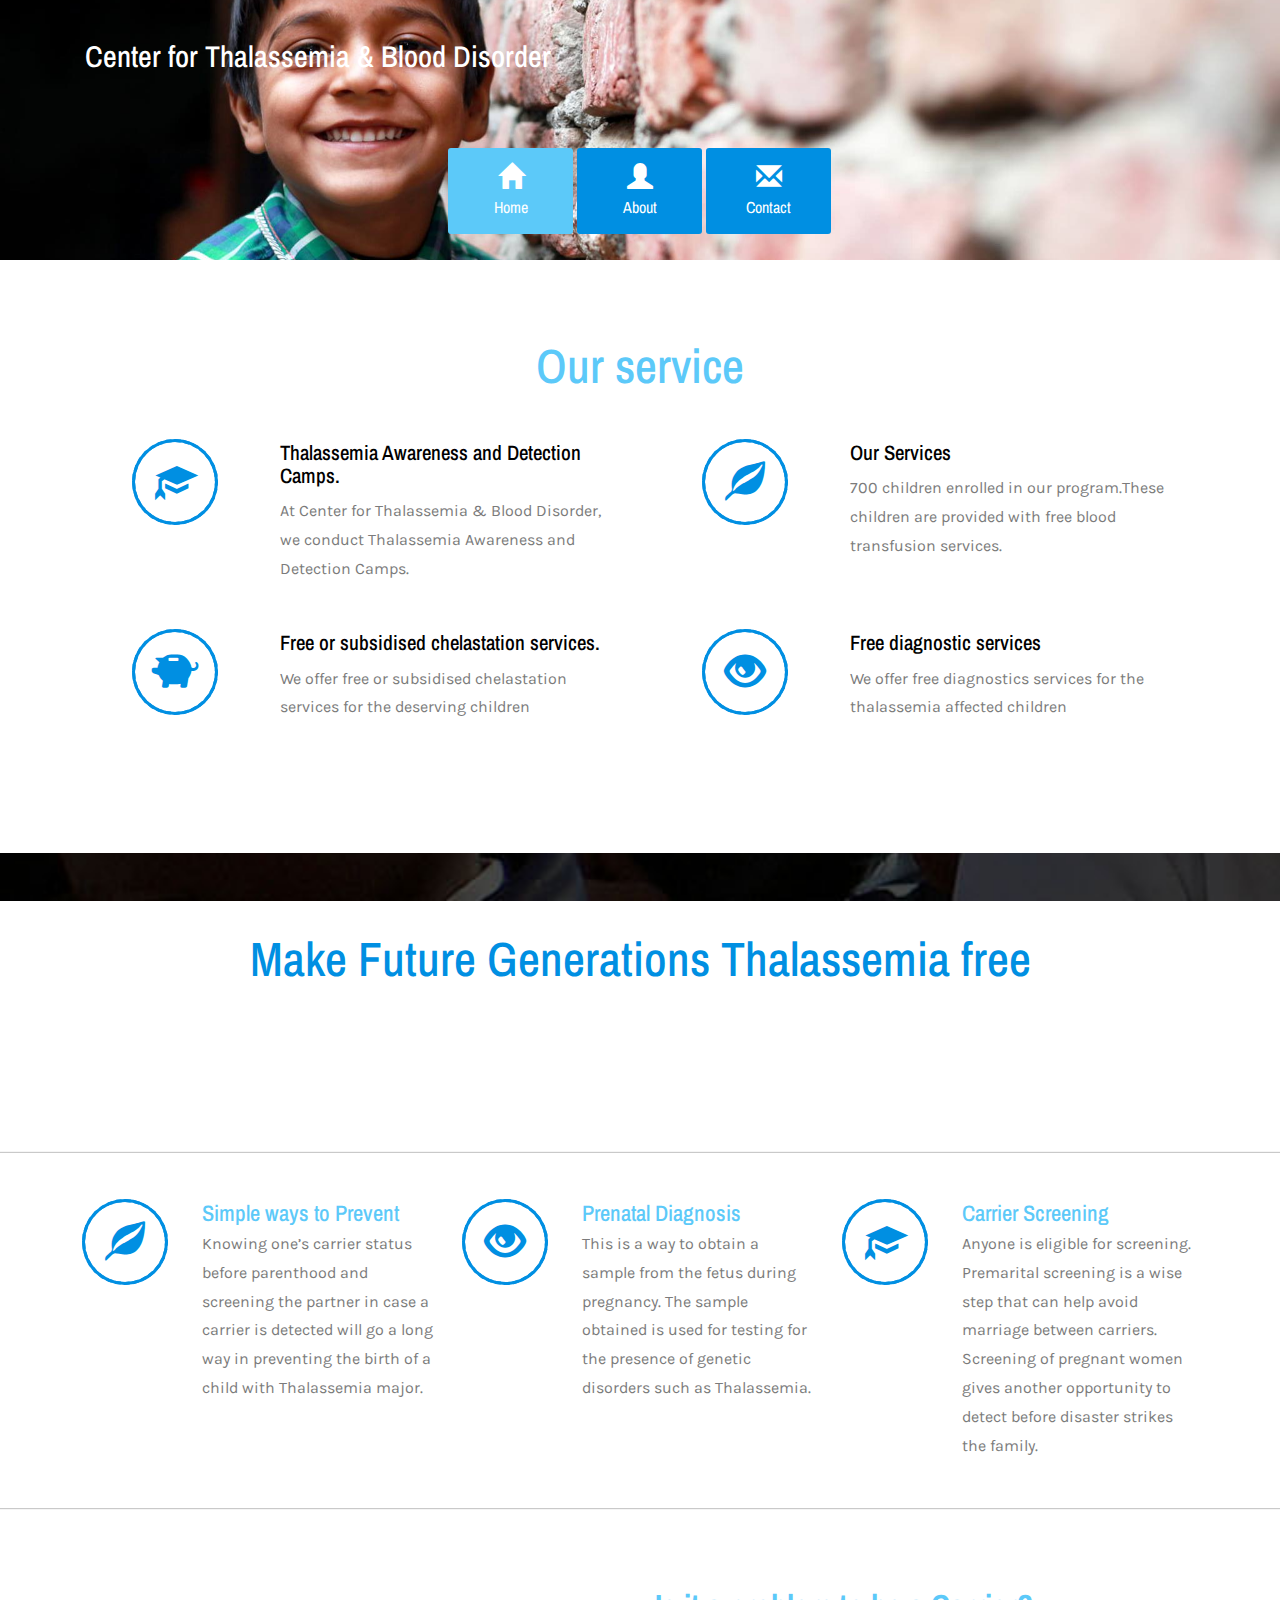
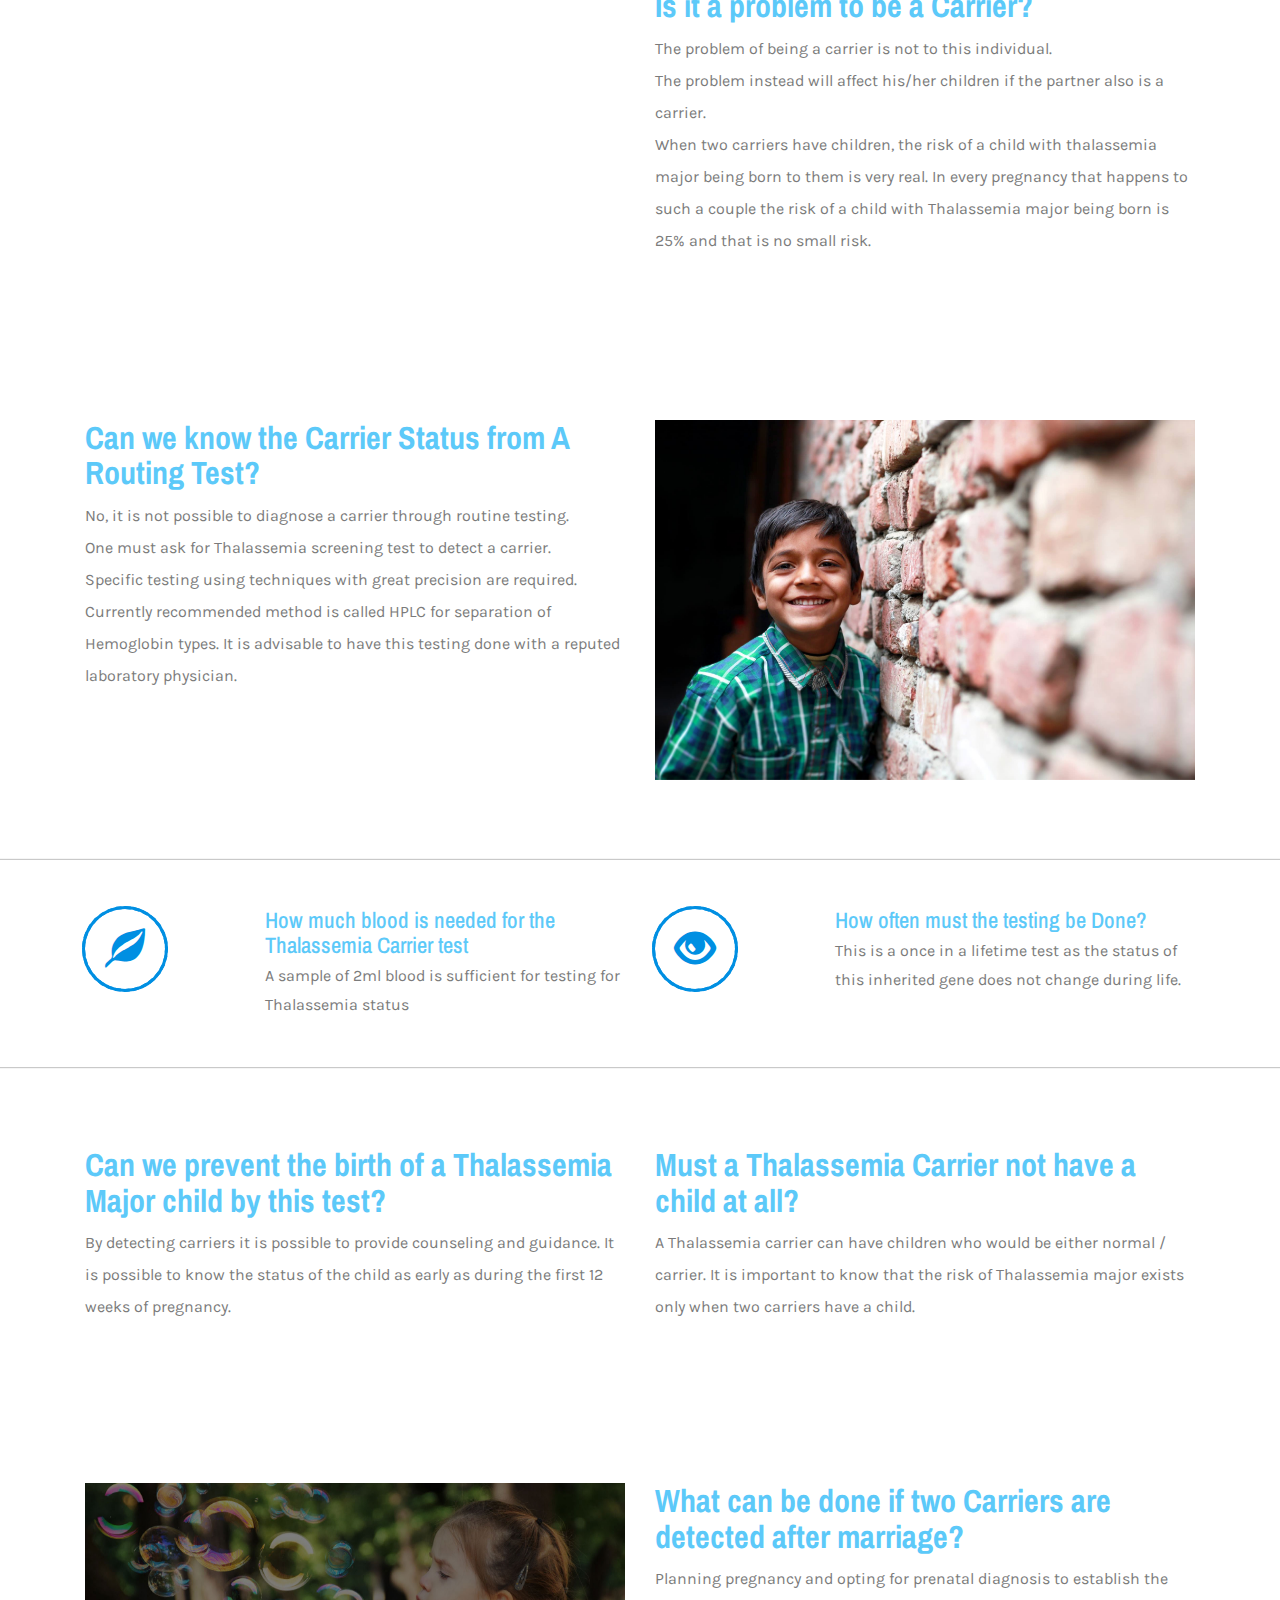
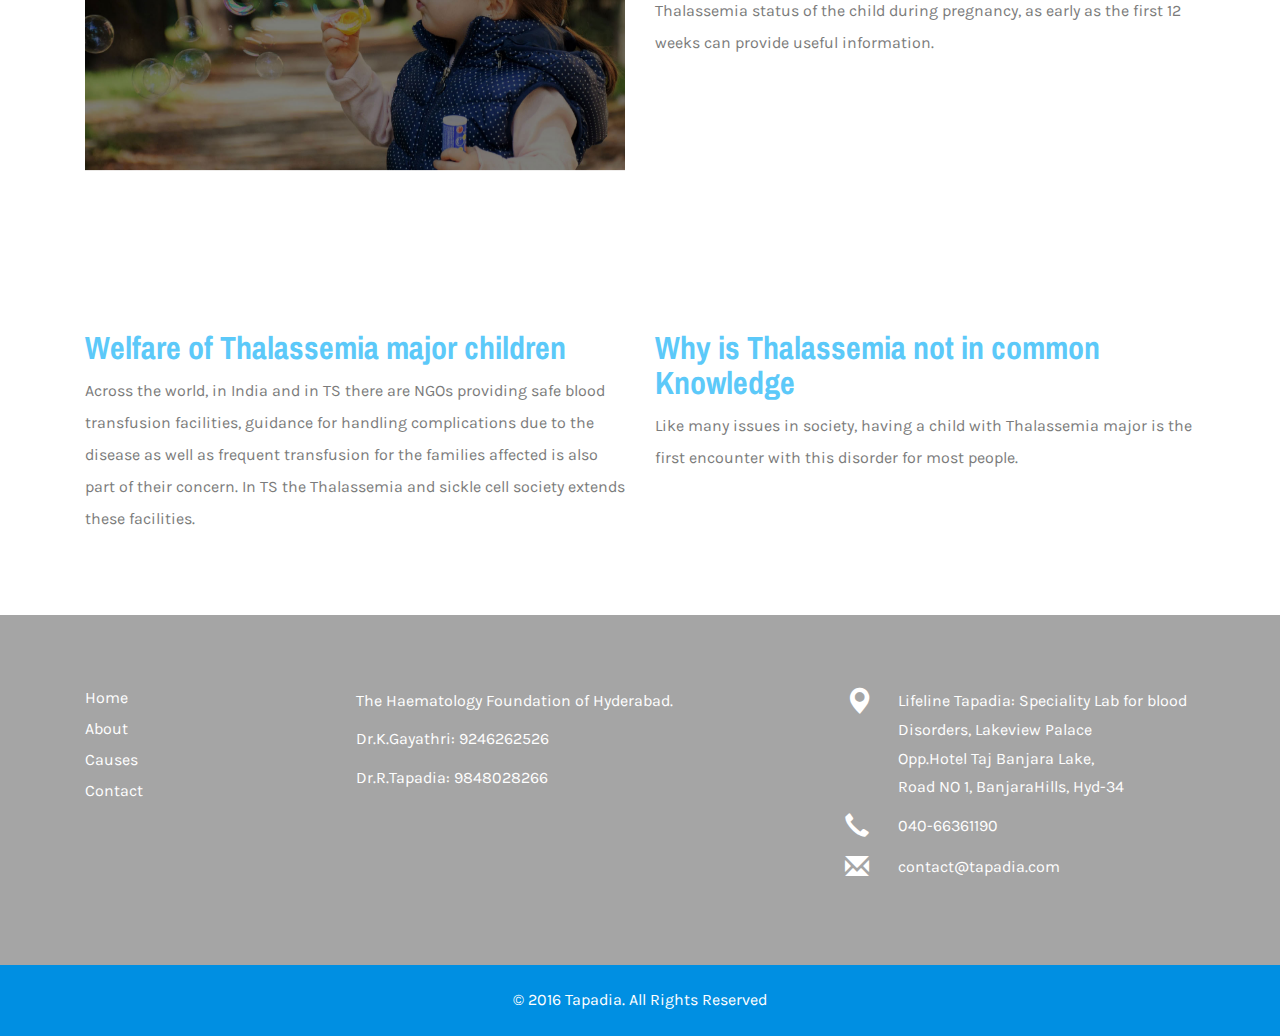
==== commit a3bb9af0: "added about page content," ====
--- a/about.html
+++ b/about.html
@@ -1,8 +1,3 @@
-<!--Author: jhink
-Author URL: http://jhink.com
-License: Creative Commons Attribution 3.0 Unported
-License URL: http://creativecommons.org/licenses/by/3.0/
--->
 <!DOCTYPE HTML>
 <html>
 <head>
@@ -15,96 +10,54 @@
 <!-- Custom Theme files -->
 <meta name="viewport" content="width=device-width, initial-scale=1">
 <meta http-equiv="Content-Type" content="text/html; charset=utf-8" />
-<meta name="keywords" content="Donate Responsive web template, Bootstrap Web Templates, Flat Web Templates, Android Compatible web template,
-Smartphone Compatible web template, free webdesigns for Nokia, Samsung, LG, SonyEricsson, Motorola web design" />
+<meta name="keywords" content="Thalassemia, Tapadia, Blood Disorder, Screening, Thalassemia Screening" />
 <script type="application/x-javascript"> addEventListener("load", function() { setTimeout(hideURLbar, 0); }, false); function hideURLbar(){ window.scrollTo(0,1); } </script>
 <!--Google Fonts-->
 <link href='//fonts.googleapis.com/css?family=Karla:400,700' rel='stylesheet' type='text/css'>
 <link href='//fonts.googleapis.com/css?family=Archivo+Narrow:400,700' rel='stylesheet' type='text/css'>
 <!--google fonts-->
-<!-- animated-css -->
-		<link href="css/animate.css" rel="stylesheet" type="text/css" media="all">
-		<script src="js/wow.min.js"></script>
-		<script>
-		 new WOW().init();
-		</script>
-<!-- animated-css -->
-<script src="js/responsiveslides.min.js"></script>
- <script>
-    // You can also use "$(window).load(function() {"
-    $(function () {
-      // Slideshow 1
-      $("#slider1").responsiveSlides({
-         auto: true,
-		 nav: true,
-		 speed: 500,
-		 namespace: "callbacks",
-      });
-    });
-  </script>
-
 </head>
 <body>
 <!--banner start here-->
-<div class="ban-mother-grid">
-<div class="slider">
-		    <ul class="rslides" id="slider1">
-		      <li>
-		      	<div class="banner">
-
-				</div>
-		      </li>
-		      <li>
-		      	<div class="banner2">
-
-				</div>
-		      </li>
-		      <li>
-		      	<div class="banner3">
-
-				</div>
-		      </li>
-		    </ul>
- </div>
-<div class="header">
-	<div class="container">
-			   <div class="logo wow bounceInLeft" data-wow-delay="0.3s">
-			     <h1><a href="index.html">Center for Thalassemia &amp; Blood Disorder</a></h1>
-			   </div>
-			   <div class="header-icons">
-			   	 <ul>
-			   	 	<li><a href="#" class="fb"> </a></li>
-			   	 	<li><a href="#" class="twit"> </a></li>
-			   	 	<li><a href="#" class="gmail"> </a></li>
-			   	 	<li><a href="#" class="dri"> </a></li>
-			   	 </ul>
-			   </div>
-			    <div class="clearfix"> </div>
+<div class="banner1">
+	<div class="header1">
+   <div class="container">
+     <div class="header-main">
+	   <div class="logo">
+	      <h1 class="col-md-12"><a href="index.html" style="font-size:30px;text-align:center;">Center for Thalassemia &amp; Blood Disorder</a></h1>
+	   </div>
+
+	    <div class="clearfix"> </div>
+      </div>
     </div>
+  </div>
+<div class="top-nav-main">
+<div class="top-nav">
+            	<span class="menu"> <img src="images/icon.png" alt=""></span>
+							<ul class="res">
+								<li><a class="active" href="index.html"><i class="glyphicon glyphicon-home"> </i>Home</a></li>
+								<li><a href="about.html"><i class="glyphicon glyphicon-user"> </i>About</a></li>
+
+								<!-- <li><a href="blog.html"><i class="glyphicon glyphicon-list-alt"> </i>Causes</a></li> -->
+								<li><a href="contact.html"><i class="glyphicon glyphicon-envelope"> </i>Contact</a></li>
+								<!-- <li><a href="shortcodes.html"><i class="glyphicon glyphicon-picture"> </i>Short Codes</a></li> -->
+							</ul>
+				<!-- script-for-menu -->
+							 <script>
+							   $( "span.menu" ).click(function() {
+								 $( "ul.res" ).slideToggle( 300, function() {
+								 // Animation complete.
+								  });
+								 });
+							</script>
+			<!-- /script-for-menu -->
+	  </div>
+  </div>
 </div>
- <!--navgation start here-->
-<div class="top-nav">
-    	 <span class="menu"> <img src="images/icon.png" alt=""></span>
-		<ul class="res">
-			<li><a  href="index.html"><i class="glyphicon glyphicon-home"> </i>Home</a></li>
-			<li><a class="active" href="about.html"><i class="glyphicon glyphicon-user"> </i>About</a></li>
-			<!-- <li><a href="shortcodes.html"><i class="glyphicon glyphicon-list-alt"> </i>Short Codes</a></li> -->
-
-			<li><a href="blog.html"><i class="glyphicon glyphicon-list-alt"> </i>Causes</a></li>
-			<li><a href="contact.html"><i class="glyphicon glyphicon-envelope"> </i>Contact</a></li>
-			<li><a href="shortcodes.html"><i class="glyphicon glyphicon-picture"> </i>Short Codes</a></li>
-		</ul>
-		<!-- script-for-menu -->
-					 <script>
-					   $( "span.menu" ).click(function() {
-						 $( "ul.res" ).slideToggle( 300, function() {
-						 // Animation complete.
-						  });
-						 });
-					</script>
-	<!-- /script-for-menu -->
-</div>
-</div>
+
+
+
+
 <!--navgation end here-->
 
 
@@ -115,7 +68,7 @@
 	<div class="container">
 		<div class="about-main">
 			<div class="about-top">
-				<h2>About</h2>
+				<h2>Our service</h2>
 				<p> </p>
 			</div>
 			<div class="about-bottom-main">
@@ -127,8 +80,9 @@
 						       </a>
 			  			</div>
 			  			 <div class="col-md-8 advan-text">
-				  				<h4>There are variations</h4>
-				  				<p>But I must explain to you how all this mistaken idea of denouncing pleasure and praising pain was born and I will give you a complete</p>
+				  				<h4>Thalassemia Awareness and Detection Camps.</h4>
+				  				<p>At Center for Thalassemia &amp; Blood Disorder, we conduct Thalassemia Awareness and Detection Camps.
+</p>
 			  			 </div>
 			  		  <div class="clearfix"> </div>
 			  		</div>
@@ -139,8 +93,8 @@
 						       </a>
 			  			</div>
 			  			 <div class="col-md-8 advan-text">
-				  				<h4>There are variations</h4>
-				  				<p>But I must explain to you how all this mistaken idea of denouncing pleasure and praising pain was born and I will give you a complete</p>
+				  				<h4>Our Services</h4>
+				  				<p>700 children enrolled in our program.These children are provided with free blood transfusion services.</p>
 			  			 </div>
 			  		  <div class="clearfix"> </div>
 			  		</div>
@@ -154,8 +108,8 @@
 						       </a>
 			  			</div>
 			  			 <div class="col-md-8 advan-text">
-				  				<h4>There are variations</h4>
-				  				<p>But I must explain to you how all this mistaken idea of denouncing pleasure and praising pain was born and I will give you a complete</p>
+				  				<h4>Free or subsidised chelastation services.</h4>
+				  				<p>We offer free or subsidised chelastation services for the deserving children</p>
 			  			 </div>
 			  		  <div class="clearfix"> </div>
 			  		</div>
@@ -166,8 +120,8 @@
 						       </a>
 			  			</div>
 			  			 <div class="col-md-8 advan-text">
-				  				<h4>There are variations</h4>
-				  				<p>But I must explain to you how all this mistaken idea of denouncing pleasure and praising pain was born and I will give you a complete</p>
+				  				<h4>Free diagnostic services</h4>
+				  				<p>We offer free diagnostics services for the thalassemia affected children</p>
 			  			 </div>
 			  		  <div class="clearfix"> </div>
 			  		</div>
@@ -177,108 +131,199 @@
 		</div>
 	</div>
 </div>
-<!--about end here-->
+<!--about end here-->
+
 <!--testimonial start here-->
 <div class="testimonial">
 	<div class="container">
 		<div class="testimonial-main">
-			<h3>Testimonial</h3>
-			<p>Lorem ipsum dolor sit amet, consectetur adipiscing elit, sed do eiusmod tempor incididunt ut labore et dolore magna aliqua.</p>
+			<h3>Make Future Generations Thalassemia free</h3>
+			<p>Screening for carrier status, avoiding marriage between carrier and asking for prenatal screening carriers and asking for prenatal screening are effective methods in the prevention of propagation of Thalassemia.</p>
 		</div>
 	</div>
 </div>
 <!--testimonial end here-->
-<!--team start here-->
-<div class="team">
-	<div class="container">
-		<div class="team-main">
-			<div class="team-top" style="visibility: visible; animation-delay: 0.3s; animation-name: fadeInDown;">
-				<h3>Volunteers</h3>
-
-			</div>
-			<div class="team-bottom" style="visibility: visible; animation-delay: 0.3s; animation-name: fadeInRight;">
-			  <div class="col-md-3 team-grids">
-			    <!-- normal -->
-			    <div class="ih-item circle effect5"><a href="#">
-			        <div class="img"><img src="images/t1.jpg" alt="img" class="img-responsive"></div>
-			        <div class="info">
-			          <div class="info-back">
-			            <h3>Malorum</h3>
-			          </div>
-			        </div></a></div>
-			        <div class="team-bottom">
-			        	  <p>On the other hand, we denounce with righteous indignation.</p>
-			        	  <ul>
-			        	  	<li><a href="#" class="fa"> </a></li>
-			        	  	<li><a href="#" class="tw"> </a></li>
-			        	  	<li><a href="#" class="g"> </a></li>
-			        	  </ul>
-			        </div>
-
-			    <!-- end normal -->
+
+
+<!--banner end here-->
+<div class="banner-strip">
+	<div class="container">
+		<div class="bann-strip-main">
+			   <div class="col-md-4 bann-strip-grid">
+			   	  <div class="col-md-4 b-strip-left">
+			   	  	 <span class="glyphicon glyphicon-leaf hovicon effect-4 sub-b" aria-hidden="true"> </span>
+			   	  </div>
+			   	  <div class="col-md-8 b-strip-right">
+			   	  	 <h4>Simple ways to Prevent</h4>
+			   	  	 <p>Knowing one’s carrier status before parenthood and screening the partner in case a carrier is detected will go a long way in preventing the birth of a child with Thalassemia major.</p>
+			   	  </div>
+			   	  <div class="clearfix"> </div>
 			   </div>
-			  <div class="col-md-3 team-grids">
-			   <!-- normal -->
-			    <div class="ih-item circle effect5"><a href="#">
-			        <div class="img"><img src="images/t2.jpg" alt="img" class="img-responsive"></div>
-			        <div class="info">
-			          <div class="info-back">
-			            <h3>Bonorum</h3>
-			          </div>
-			        </div></a></div>
-			        <div class="team-bottom">
-			        	  <p>On the other hand, we denounce with righteous indignation.</p>
-			        	  <ul>
-			        	  	<li><a href="#" class="fa"> </a></li>
-			        	  	<li><a href="#" class="tw"> </a></li>
-			        	  	<li><a href="#" class="g"> </a></li>
-			        	  </ul>
-			        </div>
-			    <!-- end normal -->
-			  </div>
-			  <div class="col-md-3 team-grids">
-			    <!-- normal -->
-			    <div class="ih-item circle effect5"><a href="#">
-			        <div class="img"><img src="images/t3.jpg" alt="img" class="img-responsive"></div>
-			        <div class="info">
-			          <div class="info-back">
-			            <h3>Finibus</h3>
-			          </div>
-			        </div></a></div>
-			        <div class="team-bottom">
-			        	  <p>On the other hand, we denounce with righteous indignation.</p>
-			        	  <ul>
-			        	  	<li><a href="#" class="fa"> </a></li>
-			        	  	<li><a href="#" class="tw"> </a></li>
-			        	  	<li><a href="#" class="g"> </a></li>
-			        	  </ul>
-			        </div>
-			    <!-- end normal -->
-			  </div>
-			   <div class="col-md-3 team-grids">
-			    <!-- normal -->
-			    <div class="ih-item circle effect5"><a href="#">
-			        <div class="img"><img src="images/t4.jpg" alt="img" class="img-responsive"></div>
-			        <div class="info">
-			          <div class="info-back">
-			            <h3>Rackham</h3>
-			          </div>
-			        </div></a></div>
-			        <div class="team-bottom">
-			        	  <p>On the other hand, we denounce with righteous indignation.</p>
-			        	  <ul>
-			        	  	<li><a href="#" class="fa"> </a></li>
-			        	  	<li><a href="#" class="tw"> </a></li>
-			        	  	<li><a href="#" class="g"> </a></li>
-			        	  </ul>
-			        </div>
-			    <!-- end normal -->
-			  </div>
-			</div>
-		</div>
-	</div>
-</div>
-<!--team end here-->
+			   <div class="col-md-4 bann-strip-grid">
+			   	  <div class="col-md-4 b-strip-left">
+			   	  	 <span class="glyphicon glyphicon-eye-open hovicon effect-4 sub-b" aria-hidden="true"> </span>
+			   	  </div>
+			   	  <div class="col-md-8 b-strip-right">
+			   	  	<h4>Prenatal Diagnosis</h4>
+			   	  	<p>This is a way to obtain a sample from the fetus during pregnancy. The sample obtained is used for testing for the presence of genetic disorders such as Thalassemia.</p>
+			   	  </div>
+			   	  <div class="clearfix"> </div>
+			   </div>
+			   <div class="col-md-4 bann-strip-grid">
+			   	  <div class="col-md-4 b-strip-left">
+			   	  	<span class="glyphicon glyphicon-education hovicon effect-4 sub-b" aria-hidden="true"> </span>
+			   	  </div>
+			   	  <div class="col-md-8 b-strip-right">
+			   	  	<h4>Carrier Screening</h4>
+			   	  	<p>Anyone is eligible for screening. Premarital screening is a wise step that can help avoid marriage between carriers. Screening of pregnant women gives another opportunity to detect before disaster strikes the family. </p>
+			   	  </div>
+			   	  <div class="clearfix"> </div>
+			   </div>
+			<div class="clearfix"> </div>
+		</div>
+	</div>
+</div>
+<!--banner section end here -->
+
+<!--vedio block start here-->
+<div class="vedio">
+	<div class="container">
+		<div class="vedio-main">
+			<div class="col-md-6 vedio-right wow fadeInRight" data-wow-delay="0.3s">
+				<iframe src="https://player.vimeo.com/video/62534157?color=f2dc5a&amp;title=0&amp;byline=0&amp;portrait=0"></iframe>
+			</div>
+			<div class="col-md-6 vedio-left wow fadeInLeft" data-wow-delay="0.3s">
+				<h2>Is it a problem to be a Carrier?</h2>
+				<p>The problem of being a carrier is not to this individual.<br> The problem instead will affect his/her children if the partner also is a carrier.<br> When two carriers have children, the risk of a child with thalassemia major being born to them is very real. In every pregnancy that happens to such a couple the risk of a child with Thalassemia major being born is 25% and that is no small risk. <br>
+
+</p>
+			</div>
+
+		  <div class="clearfix"> </div>
+		</div>
+	</div>
+</div>
+<!--vedio block end here-->
+
+<!--vedio block start here-->
+<div class="vedio">
+	<div class="container">
+		<div class="vedio-main">
+
+			<div class="col-md-6 vedio-left wow fadeInLeft" data-wow-delay="0.3s">
+				<h2>Can we know the Carrier Status from A Routing Test? </h2>
+				<p>No, it is not possible to diagnose a carrier through routine testing. <br>One must ask for Thalassemia screening test to detect a carrier.<br> Specific testing using techniques with great precision are required. Currently recommended method is called HPLC for separation of Hemoglobin types. It is advisable to have this testing done with a reputed laboratory physician.
+</p>
+			</div>
+			<div class="col-md-6 vedio-right wow fadeInRight" data-wow-delay="0.3s">
+				<h2></h2>
+				<div class="img-box"><img src="images/yokid.jpg" alt=""></div>
+			</div>
+
+		  <div class="clearfix"> </div>
+		</div>
+	</div>
+</div>
+<!--vedio block end here-->
+
+<!--banner end here-->
+<div class="banner-strip">
+	<div class="container">
+		<div class="bann-strip-main">
+			   <div class="col-md-6 bann-strip-grid">
+			   	  <div class="col-md-4 b-strip-left">
+			   	  	 <span class="glyphicon glyphicon-leaf hovicon effect-4 sub-b" aria-hidden="true"> </span>
+			   	  </div>
+			   	  <div class="col-md-8 b-strip-right">
+			   	  	 <h4>How much blood is needed for the Thalassemia Carrier test</h4>
+			   	  	 <p>A sample of 2ml blood is sufficient for testing for Thalassemia status</p>
+			   	  </div>
+			   	  <div class="clearfix"> </div>
+			   </div>
+			   <div class="col-md-6 bann-strip-grid">
+			   	  <div class="col-md-4 b-strip-left">
+			   	  	 <span class="glyphicon glyphicon-eye-open hovicon effect-4 sub-b" aria-hidden="true"> </span>
+			   	  </div>
+			   	  <div class="col-md-8 b-strip-right">
+			   	  	<h4>How often must the testing be Done?</h4>
+			   	  	<p>This is a once in a lifetime test as the status of this inherited gene does not change during life.</p>
+			   	  </div>
+			   	  <div class="clearfix"> </div>
+			   </div>
+
+			<div class="clearfix"> </div>
+		</div>
+	</div>
+</div>
+<!--banner section end here -->
+
+
+<!--vedio block start here-->
+<div class="vedio">
+	<div class="container">
+		<div class="vedio-main">
+
+			<div class="col-md-6 vedio-left wow fadeInLeft" data-wow-delay="0.3s">
+				<h2>Can we prevent the birth of a Thalassemia Major child by this test?</h2>
+				<p>By detecting carriers it is possible to provide counseling and guidance. It is possible to know the status of the child as early as during the first 12 weeks of pregnancy.
+</p>
+			</div>
+
+			<div class="col-md-6 vedio-left wow fadeInLeft" data-wow-delay="0.3s">
+				<h2>Must a Thalassemia Carrier not have a child at all?</h2>
+				<p>A Thalassemia carrier can have children who would be either normal / carrier. It is important to know that the risk of Thalassemia major exists only when two carriers have a child.
+</p>
+			</div>
+
+		  <div class="clearfix"> </div>
+		</div>
+	</div>
+</div>
+<!--vedio block end here-->
+
+<!--vedio block start here-->
+<div class="vedio">
+	<div class="container">
+		<div class="vedio-main">
+			<div class="col-md-6 vedio-right wow fadeInRight" data-wow-delay="0.3s">
+				<h2></h2>
+				<div class="img-box"><img src="images/kid1.jpg" alt=""></div>
+			</div>
+			<div class="col-md-6 vedio-left wow fadeInLeft" data-wow-delay="0.3s">
+				<h2>What can be done if two Carriers are detected after marriage? </h2>
+				<p>Planning pregnancy and opting for prenatal diagnosis to establish the Thalassemia status of the child during pregnancy, as early as the first 12 weeks can provide useful information.
+</p>
+			</div>
+
+
+		  <div class="clearfix"> </div>
+		</div>
+	</div>
+</div>
+<!--vedio block end here-->
+<div class="vedio">
+	<div class="container">
+		<div class="vedio-main">
+
+			<div class="col-md-6 vedio-left wow fadeInLeft" data-wow-delay="0.3s">
+				<h2>Welfare of Thalassemia major children</h2>
+				<p>Across the world, in India and in TS there are NGOs providing safe blood transfusion facilities, guidance for handling complications due to the disease as well as frequent transfusion for the families affected is also part of their concern. In TS the Thalassemia and sickle cell society extends these facilities.
+</p>
+			</div>
+			<div class="col-md-6 vedio-left wow fadeInLeft" data-wow-delay="0.3s">
+				<h2>Why is Thalassemia not in common Knowledge</h2>
+				<p>Like many issues in society, having a child with Thalassemia major is the first encounter with this disorder for most people.
+</p>
+			</div>
+
+
+		  <div class="clearfix"> </div>
+		</div>
+	</div>
+</div>
+
+
+
 <!--footer start here-->
 
 
@@ -383,7 +428,7 @@
 <div class="copy-right">
 	<div class="container">
 		 <div class="copy-rights-main wow zoomIn" data-wow-delay="0.3s">
-    	    <p>© 2016 Tapadia. All Rights Reserved | Design by  <a href="http://jhink.com/" target="_blank">jhink</a> </p>
+    	    <p>© 2016 Tapadia. All Rights Reserved</p>
     	 </div>
     </div>
 </div>
--- a/css/style.css
+++ b/css/style.css
@@ -1,9 +1,3 @@
-/*--
-Author: jhink
-Author URL: http://jhink.com
-License: Creative Commons Attribution 3.0 Unported
-License URL: http://creativecommons.org/licenses/by/3.0/
---*/
 h4, h5, h6,
 h1, h2, h3 {margin: 0;}
 ul, ol {margin: 0;}
@@ -1453,7 +1447,7 @@
 }
 @media (max-width:1280px){
 .top-nav {
-    left: 28%;
+    left: 35%;
 }
 }
 @media (max-width:1024px){
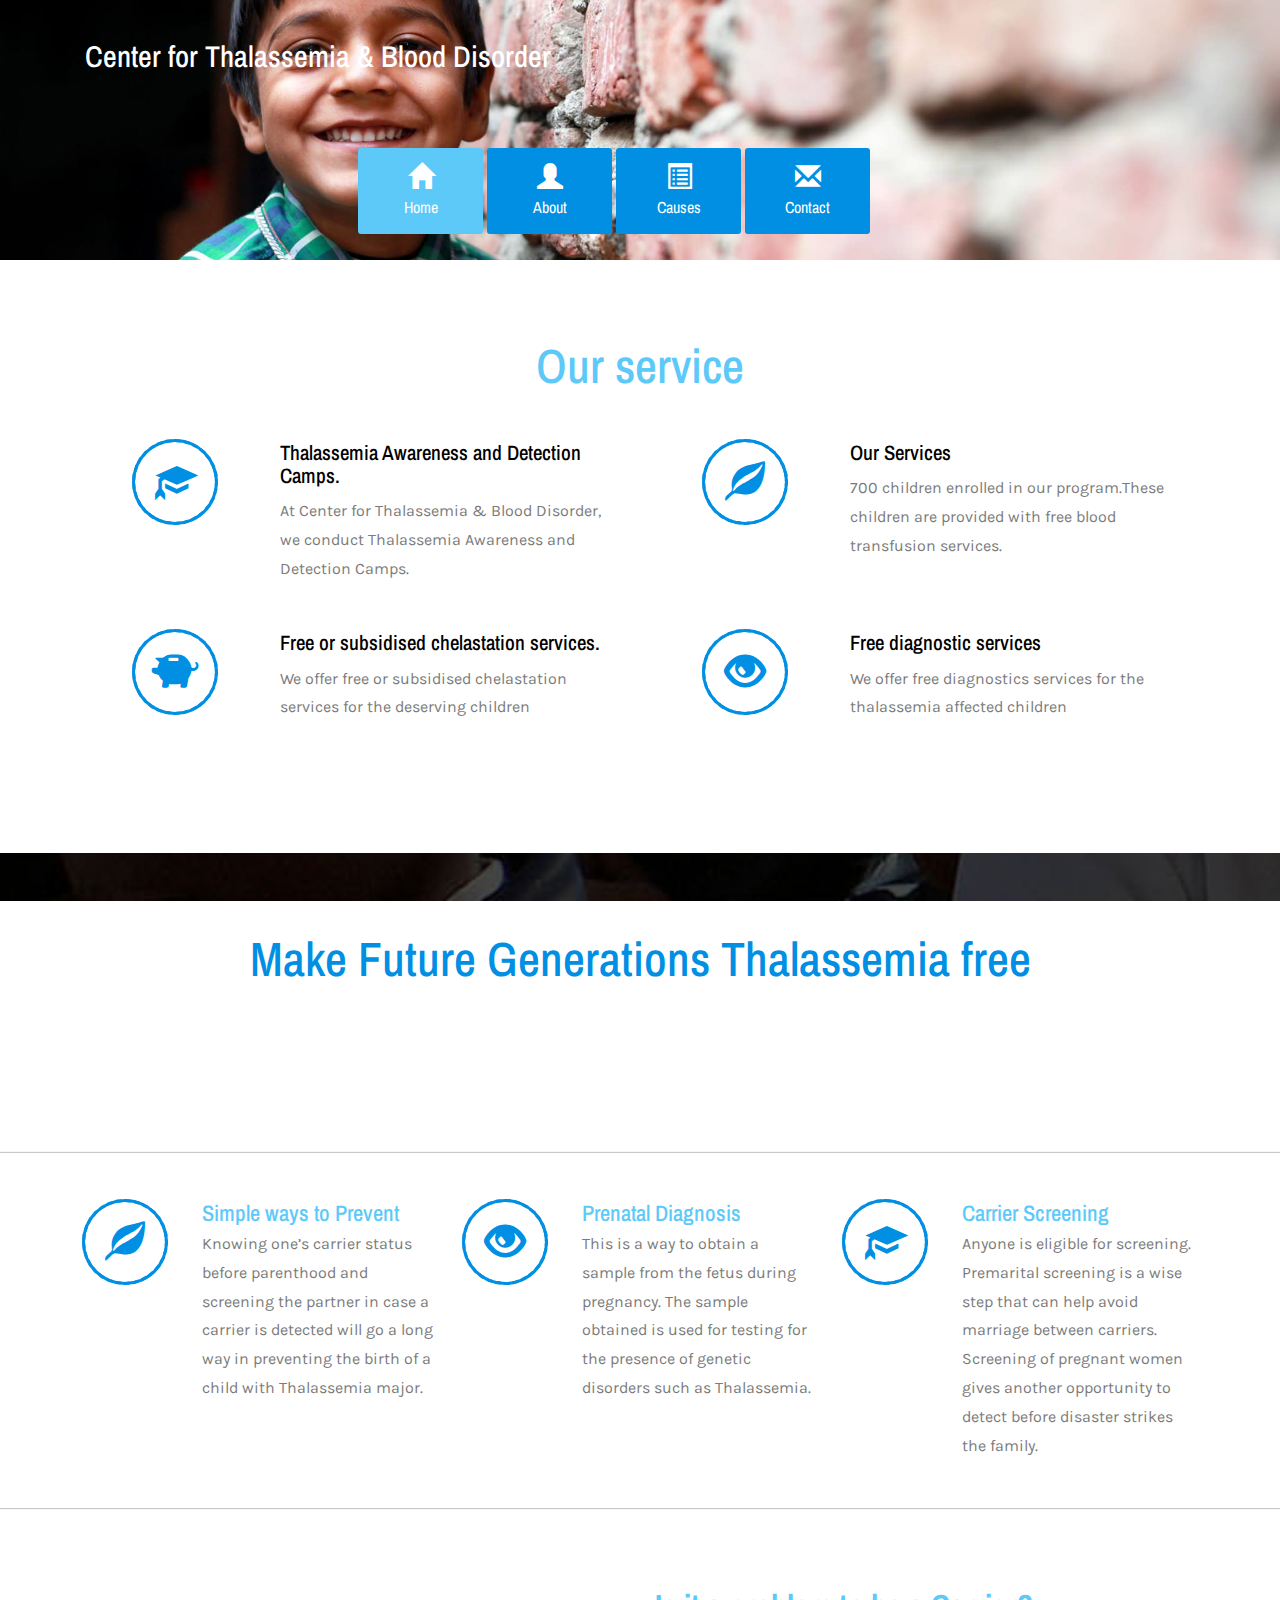
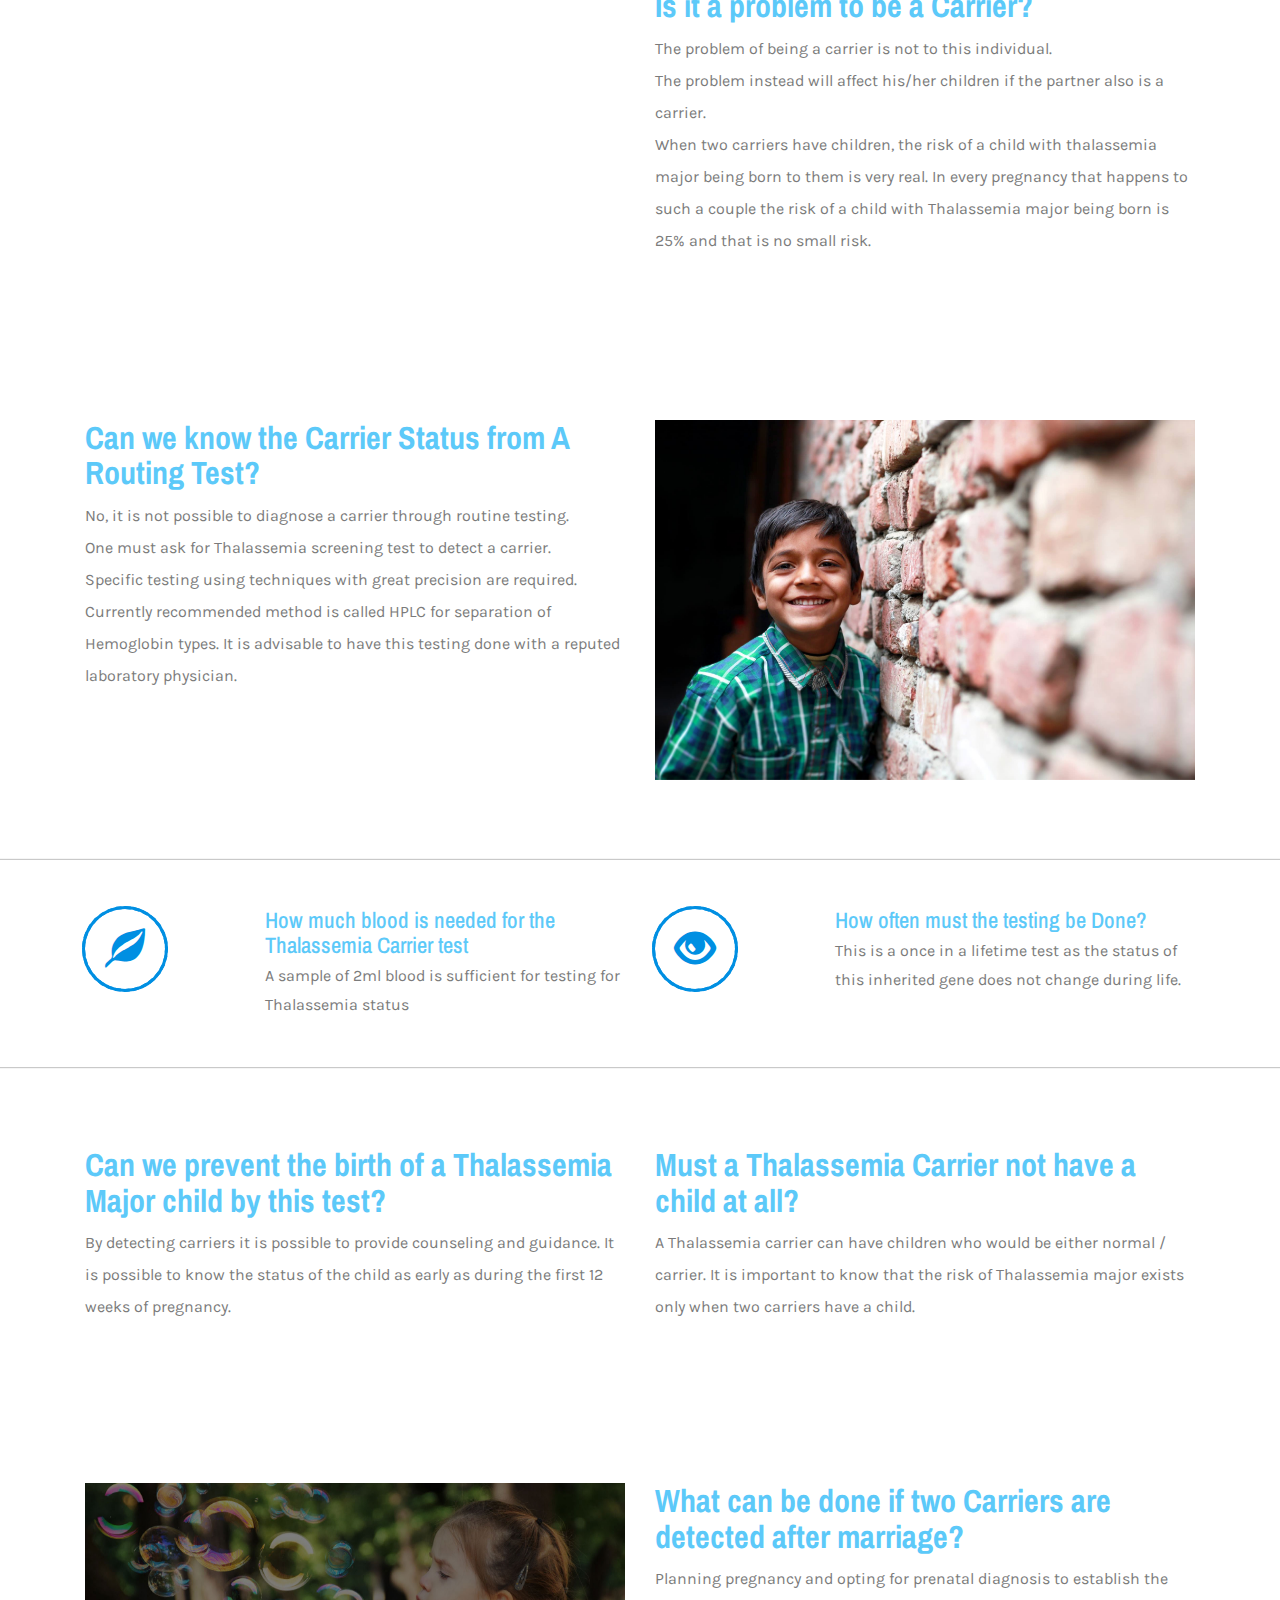
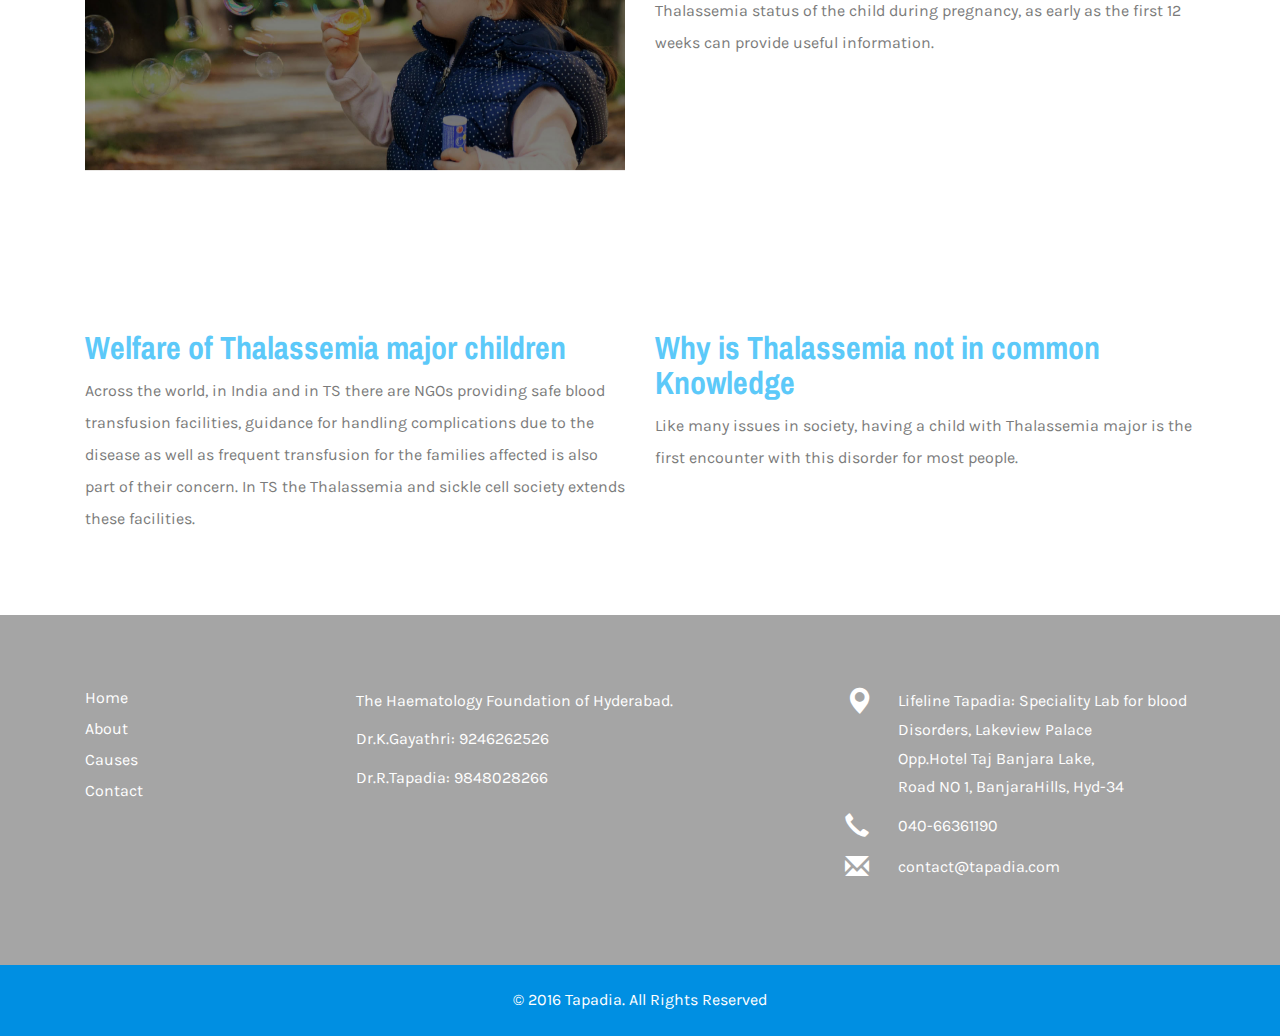
==== commit 67ab1a85: "added blog" ====
--- a/about.html
+++ b/about.html
@@ -38,7 +38,7 @@
 								<li><a class="active" href="index.html"><i class="glyphicon glyphicon-home"> </i>Home</a></li>
 								<li><a href="about.html"><i class="glyphicon glyphicon-user"> </i>About</a></li>
 
-								<!-- <li><a href="blog.html"><i class="glyphicon glyphicon-list-alt"> </i>Causes</a></li> -->
+								<li><a href="blog.html"><i class="glyphicon glyphicon-list-alt"> </i>Causes</a></li>
 								<li><a href="contact.html"><i class="glyphicon glyphicon-envelope"> </i>Contact</a></li>
 								<!-- <li><a href="shortcodes.html"><i class="glyphicon glyphicon-picture"> </i>Short Codes</a></li> -->
 							</ul>
--- a/css/style.css
+++ b/css/style.css
@@ -1447,7 +1447,7 @@
 }
 @media (max-width:1280px){
 .top-nav {
-    left: 35%;
+    left: 28%;
 }
 }
 @media (max-width:1024px){
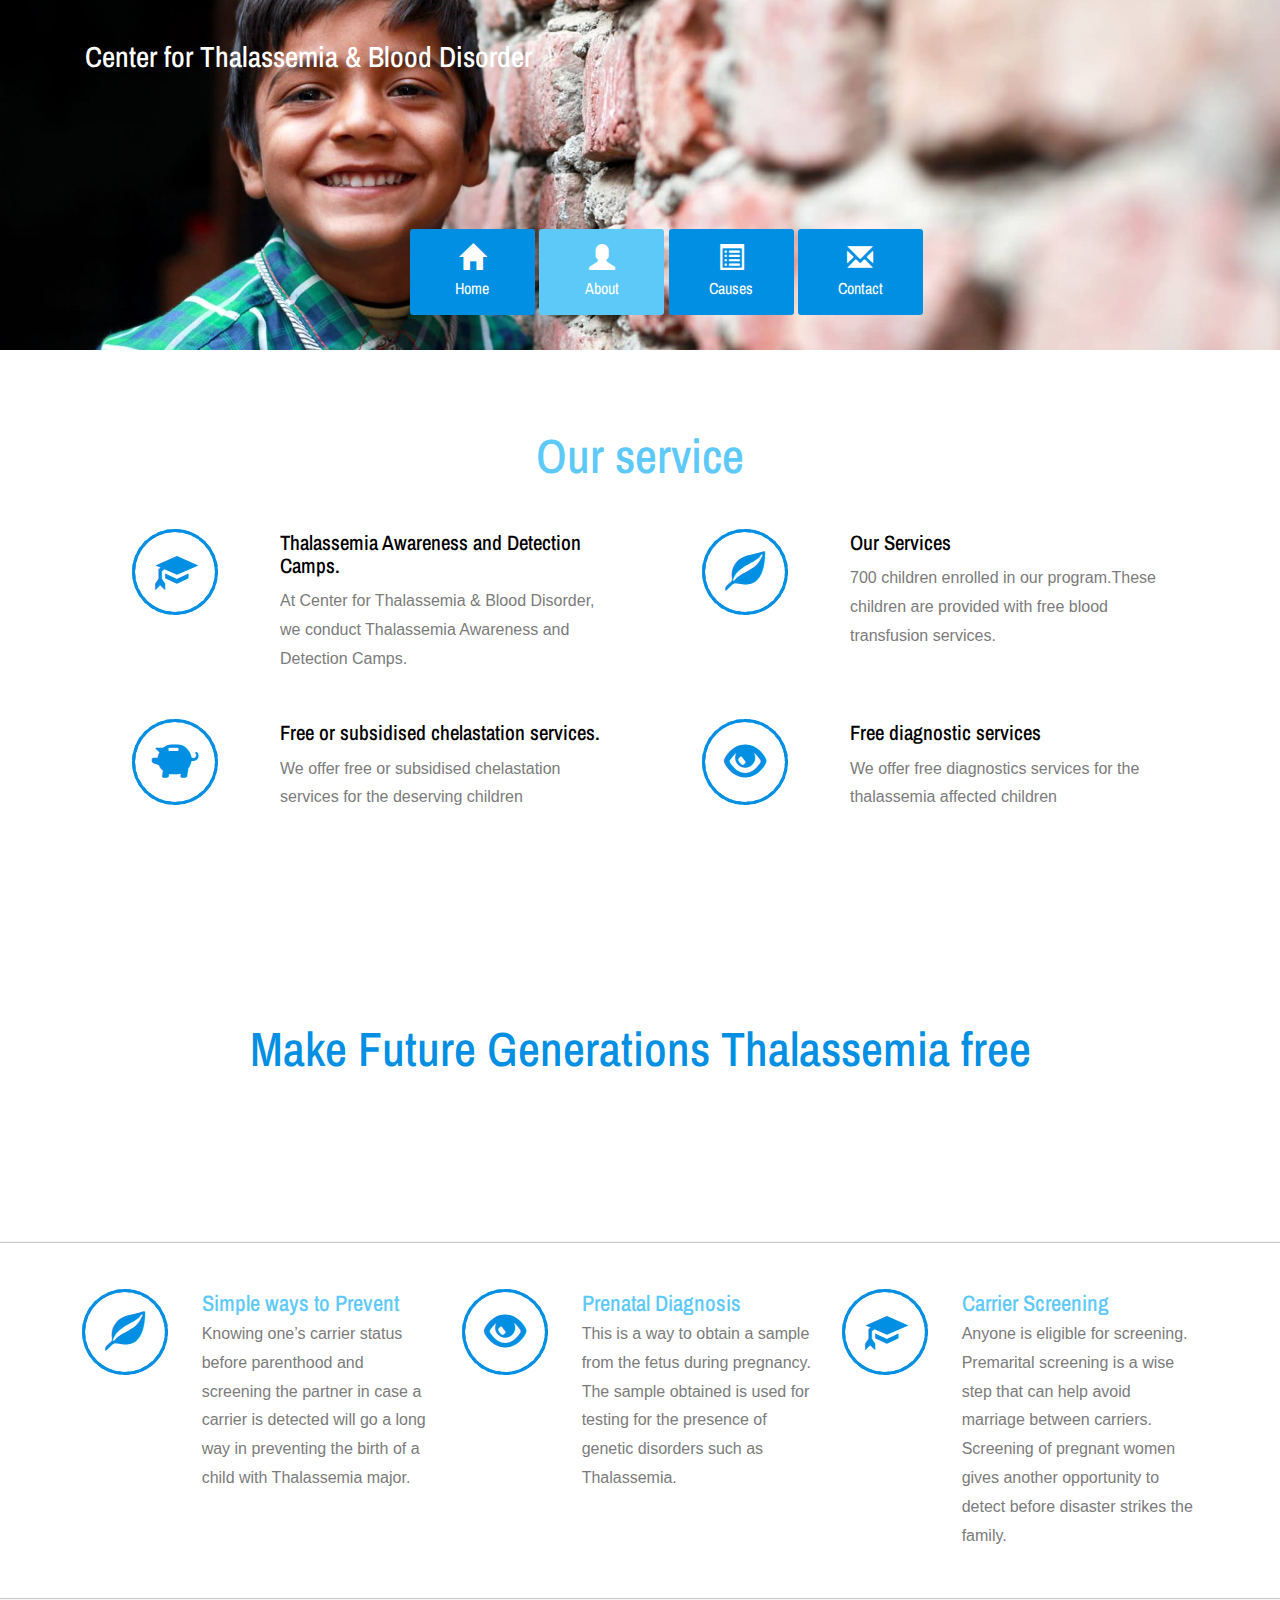
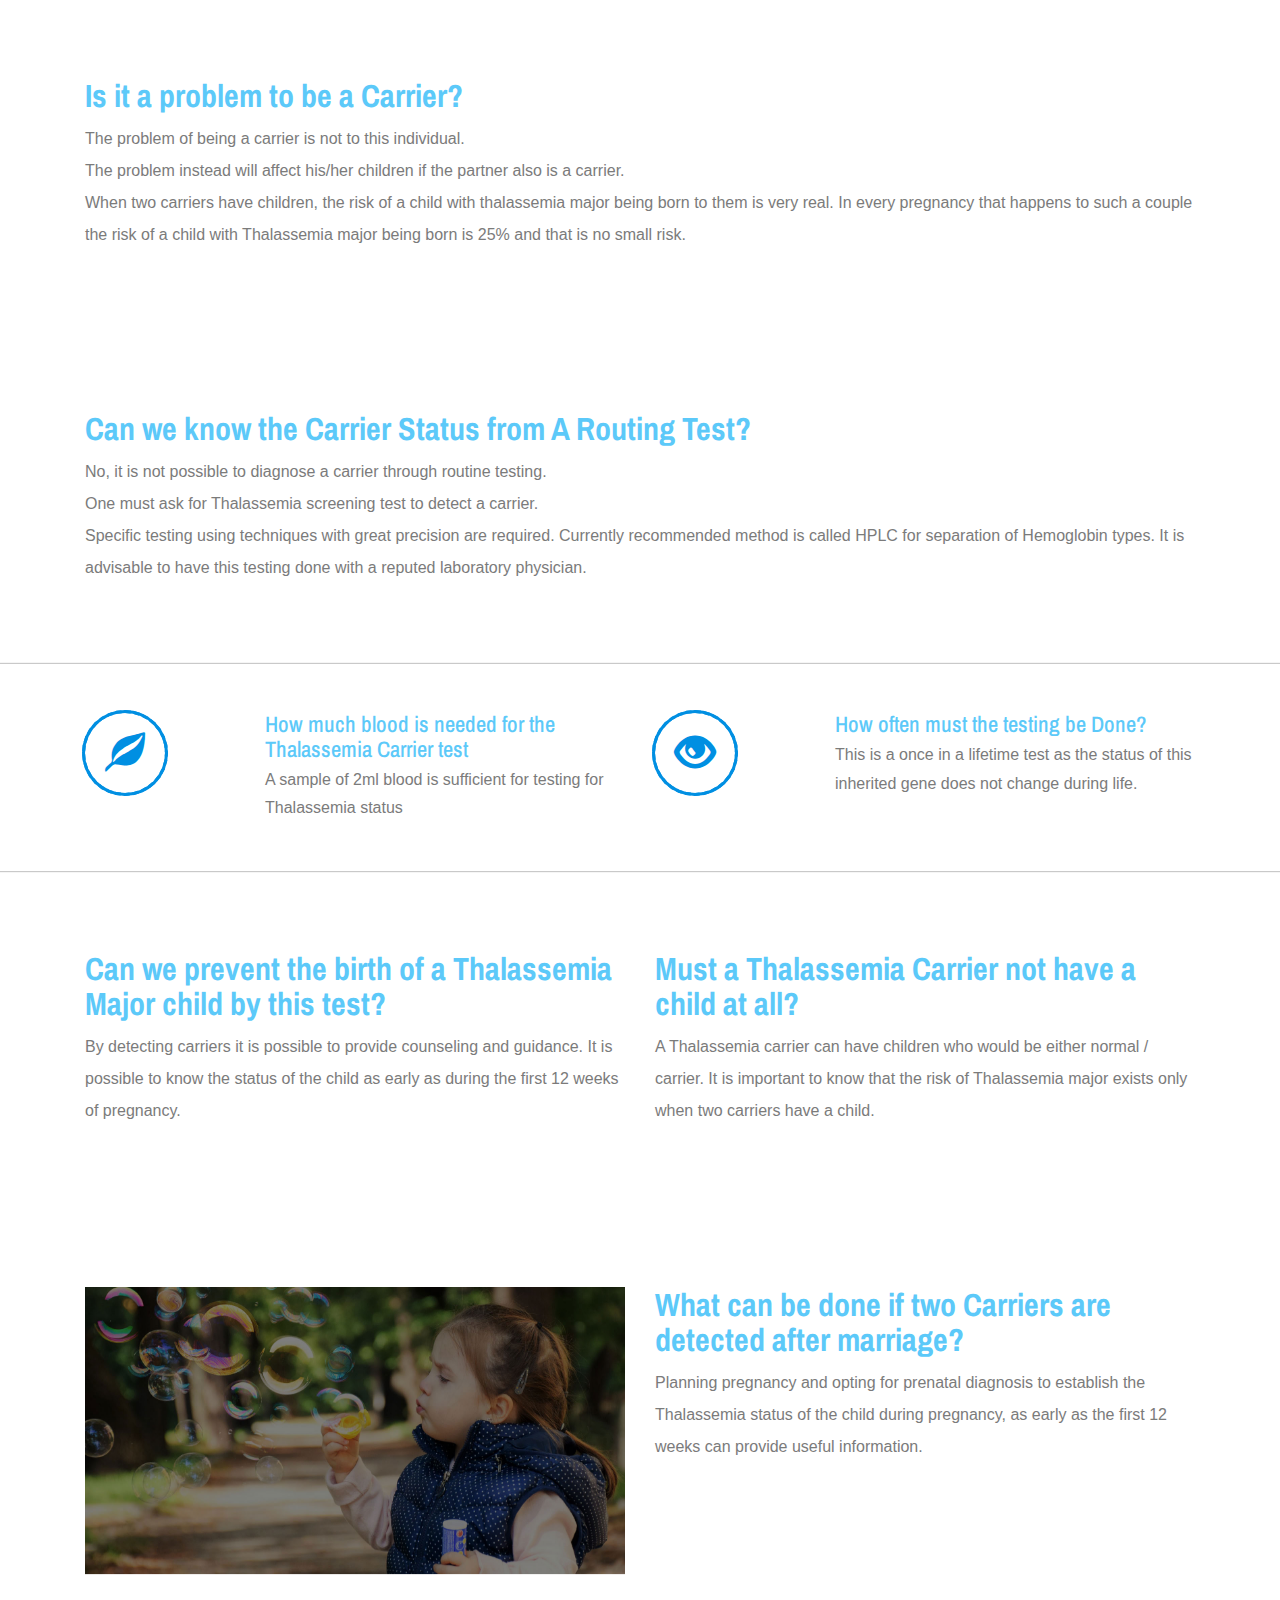
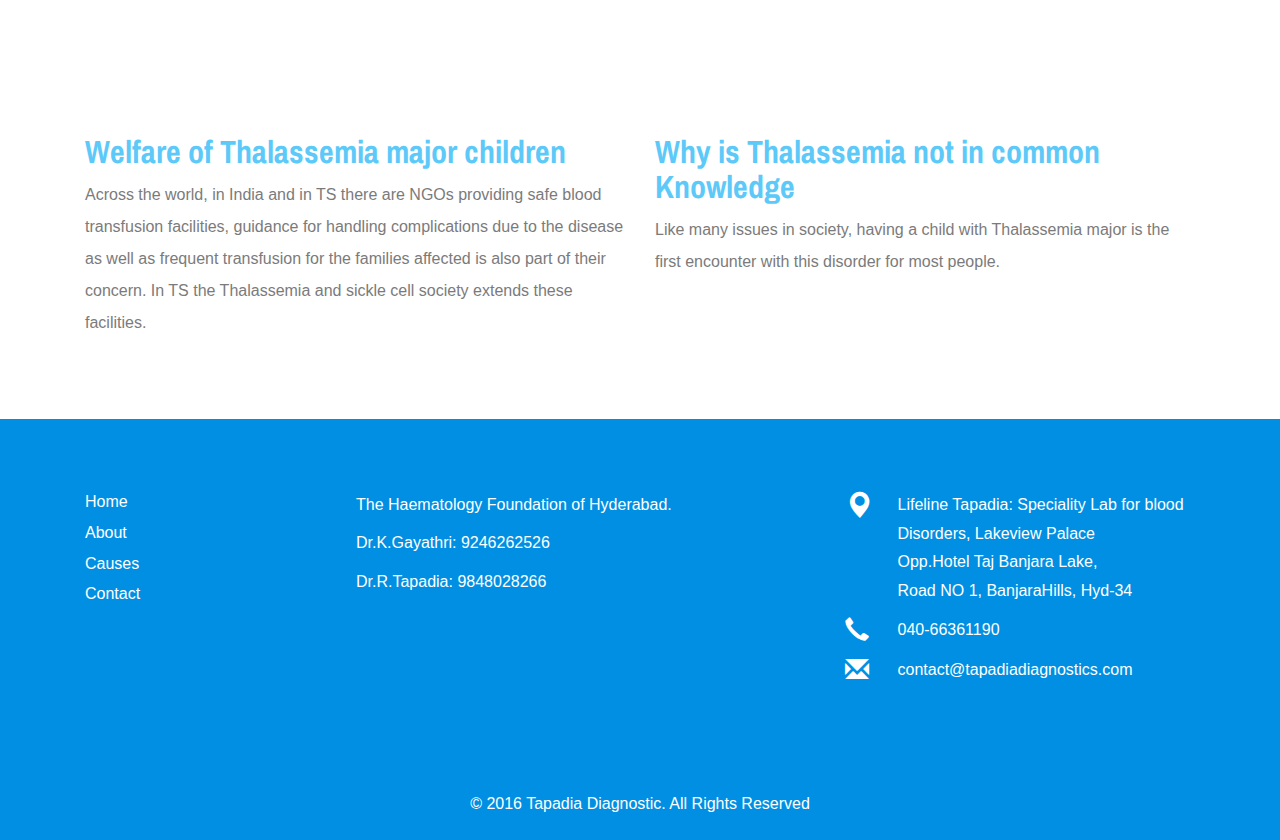
==== commit c21261fa: "Minor Tweaks" ====
--- a/about.html
+++ b/about.html
@@ -24,7 +24,7 @@
    <div class="container">
      <div class="header-main">
 	   <div class="logo">
-	      <h1 class="col-md-12"><a href="index.html" style="font-size:30px;text-align:center;">Center for Thalassemia &amp; Blood Disorder</a></h1>
+	      <h1 class="col-md-12"><a href="index.html" style="font-size:29px;text-align:center;">Center for Thalassemia &amp; Blood Disorder</a></h1>
 	   </div>
 
 	    <div class="clearfix"> </div>
@@ -32,11 +32,11 @@
     </div>
   </div>
 <div class="top-nav-main">
-<div class="top-nav">
+<div class="top-nav" style="left:32%;">
             	<span class="menu"> <img src="images/icon.png" alt=""></span>
 							<ul class="res">
-								<li><a class="active" href="index.html"><i class="glyphicon glyphicon-home"> </i>Home</a></li>
-								<li><a href="about.html"><i class="glyphicon glyphicon-user"> </i>About</a></li>
+								<li><a href="index.html"><i class="glyphicon glyphicon-home"> </i>Home</a></li>
+								<li><a class="active" href="about.html"><i class="glyphicon glyphicon-user"> </i>About</a></li>
 
 								<li><a href="blog.html"><i class="glyphicon glyphicon-list-alt"> </i>Causes</a></li>
 								<li><a href="contact.html"><i class="glyphicon glyphicon-envelope"> </i>Contact</a></li>
@@ -189,10 +189,7 @@
 <div class="vedio">
 	<div class="container">
 		<div class="vedio-main">
-			<div class="col-md-6 vedio-right wow fadeInRight" data-wow-delay="0.3s">
-				<iframe src="https://player.vimeo.com/video/62534157?color=f2dc5a&amp;title=0&amp;byline=0&amp;portrait=0"></iframe>
-			</div>
-			<div class="col-md-6 vedio-left wow fadeInLeft" data-wow-delay="0.3s">
+			<div class="col-md-12 vedio-left wow fadeInLeft" data-wow-delay="0.3s">
 				<h2>Is it a problem to be a Carrier?</h2>
 				<p>The problem of being a carrier is not to this individual.<br> The problem instead will affect his/her children if the partner also is a carrier.<br> When two carriers have children, the risk of a child with thalassemia major being born to them is very real. In every pregnancy that happens to such a couple the risk of a child with Thalassemia major being born is 25% and that is no small risk. <br>
 
@@ -210,14 +207,11 @@
 	<div class="container">
 		<div class="vedio-main">
 
-			<div class="col-md-6 vedio-left wow fadeInLeft" data-wow-delay="0.3s">
+			<div class="col-md-12 vedio-left wow fadeInLeft" data-wow-delay="0.3s">
 				<h2>Can we know the Carrier Status from A Routing Test? </h2>
 				<p>No, it is not possible to diagnose a carrier through routine testing. <br>One must ask for Thalassemia screening test to detect a carrier.<br> Specific testing using techniques with great precision are required. Currently recommended method is called HPLC for separation of Hemoglobin types. It is advisable to have this testing done with a reputed laboratory physician.
 </p>
 			</div>
-			<div class="col-md-6 vedio-right wow fadeInRight" data-wow-delay="0.3s">
-				<h2></h2>
-				<div class="img-box"><img src="images/yokid.jpg" alt=""></div>
 			</div>
 
 		  <div class="clearfix"> </div>
@@ -414,7 +408,7 @@
 			        	   <span class="glyphicon glyphicon-envelope">  </span>
 			        	 </div>
 			        	 <div class="ftr-text">
-			        	 	<p><a href="mailto:contact@tapadia.com">contact@tapadia.com</a></p>
+			        	 	<p><a href="mailto:contact@tapadiadiagnostics.com">contact@tapadiadiagnostics.com</a></p>
 			        	 </div>
 			        	 <div class="clearfix"> </div>
 			   </div>
@@ -428,7 +422,7 @@
 <div class="copy-right">
 	<div class="container">
 		 <div class="copy-rights-main wow zoomIn" data-wow-delay="0.3s">
-    	    <p>© 2016 Tapadia. All Rights Reserved</p>
+    	    <p>© 2016 Tapadia Diagnostic. All Rights Reserved</p>
     	 </div>
     </div>
 </div>
--- a/css/style.css
+++ b/css/style.css
@@ -3,7 +3,7 @@
 ul, ol {margin: 0;}
 p {margin: 0;}
 html, body{
- font-family: 'Karla', sans-serif;
+ font-family: 'PT Sans', sans-serif;
    font-size: 100%;
    background:#fff;
 }
@@ -42,7 +42,7 @@
 }
 .banner1 {
     background: url(../images/yokid.jpg)no-repeat center;
-    min-height:260px;
+    min-height:350px;
     background-size: cover;
     position: relative;
 }
@@ -486,7 +486,7 @@
 /*--footer start here--*/
 .footer {
     padding:4.5em 0em;
-    background: #A5A5A5;
+    background: #008fe2;
 }
 .ftr-grid h3 {
     font-size: 2em;
@@ -1447,7 +1447,7 @@
 }
 @media (max-width:1280px){
 .top-nav {
-    left: 28%;
+    left: 30%;
 }
 }
 @media (max-width:1024px){
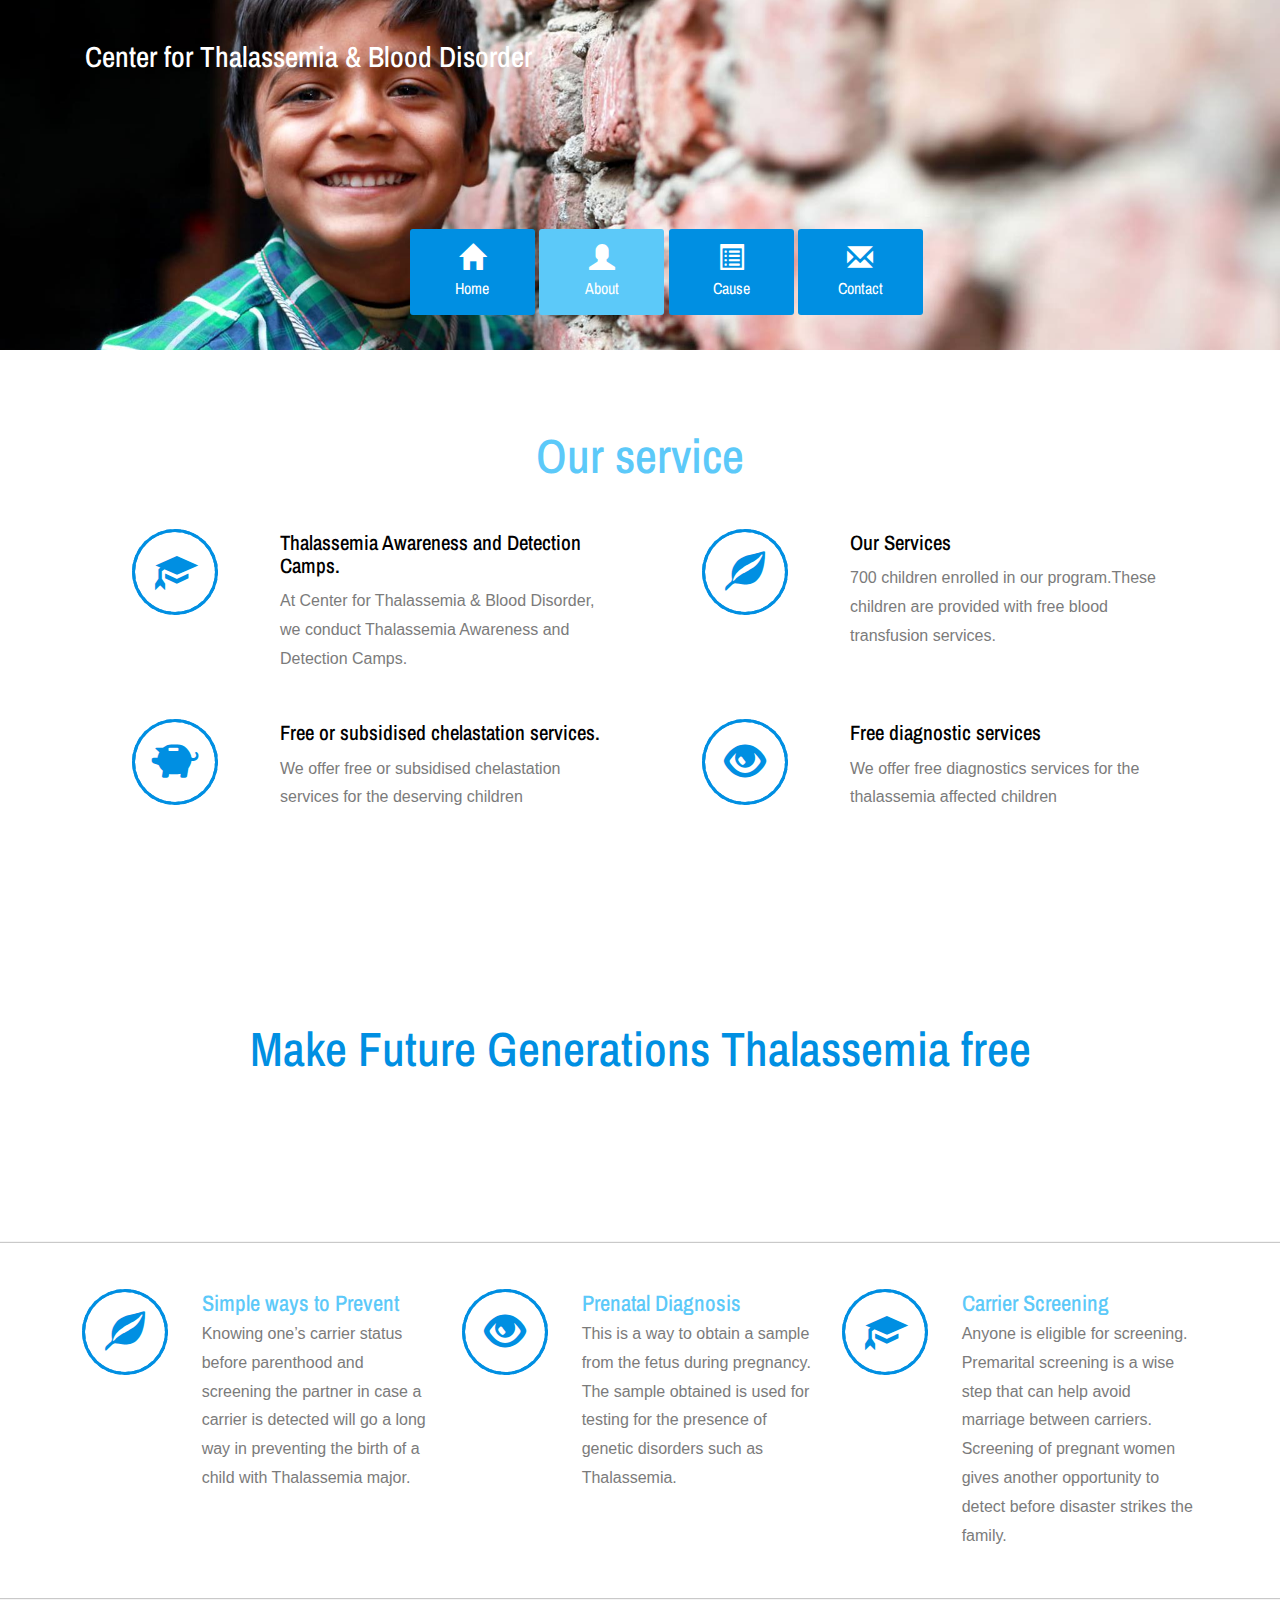
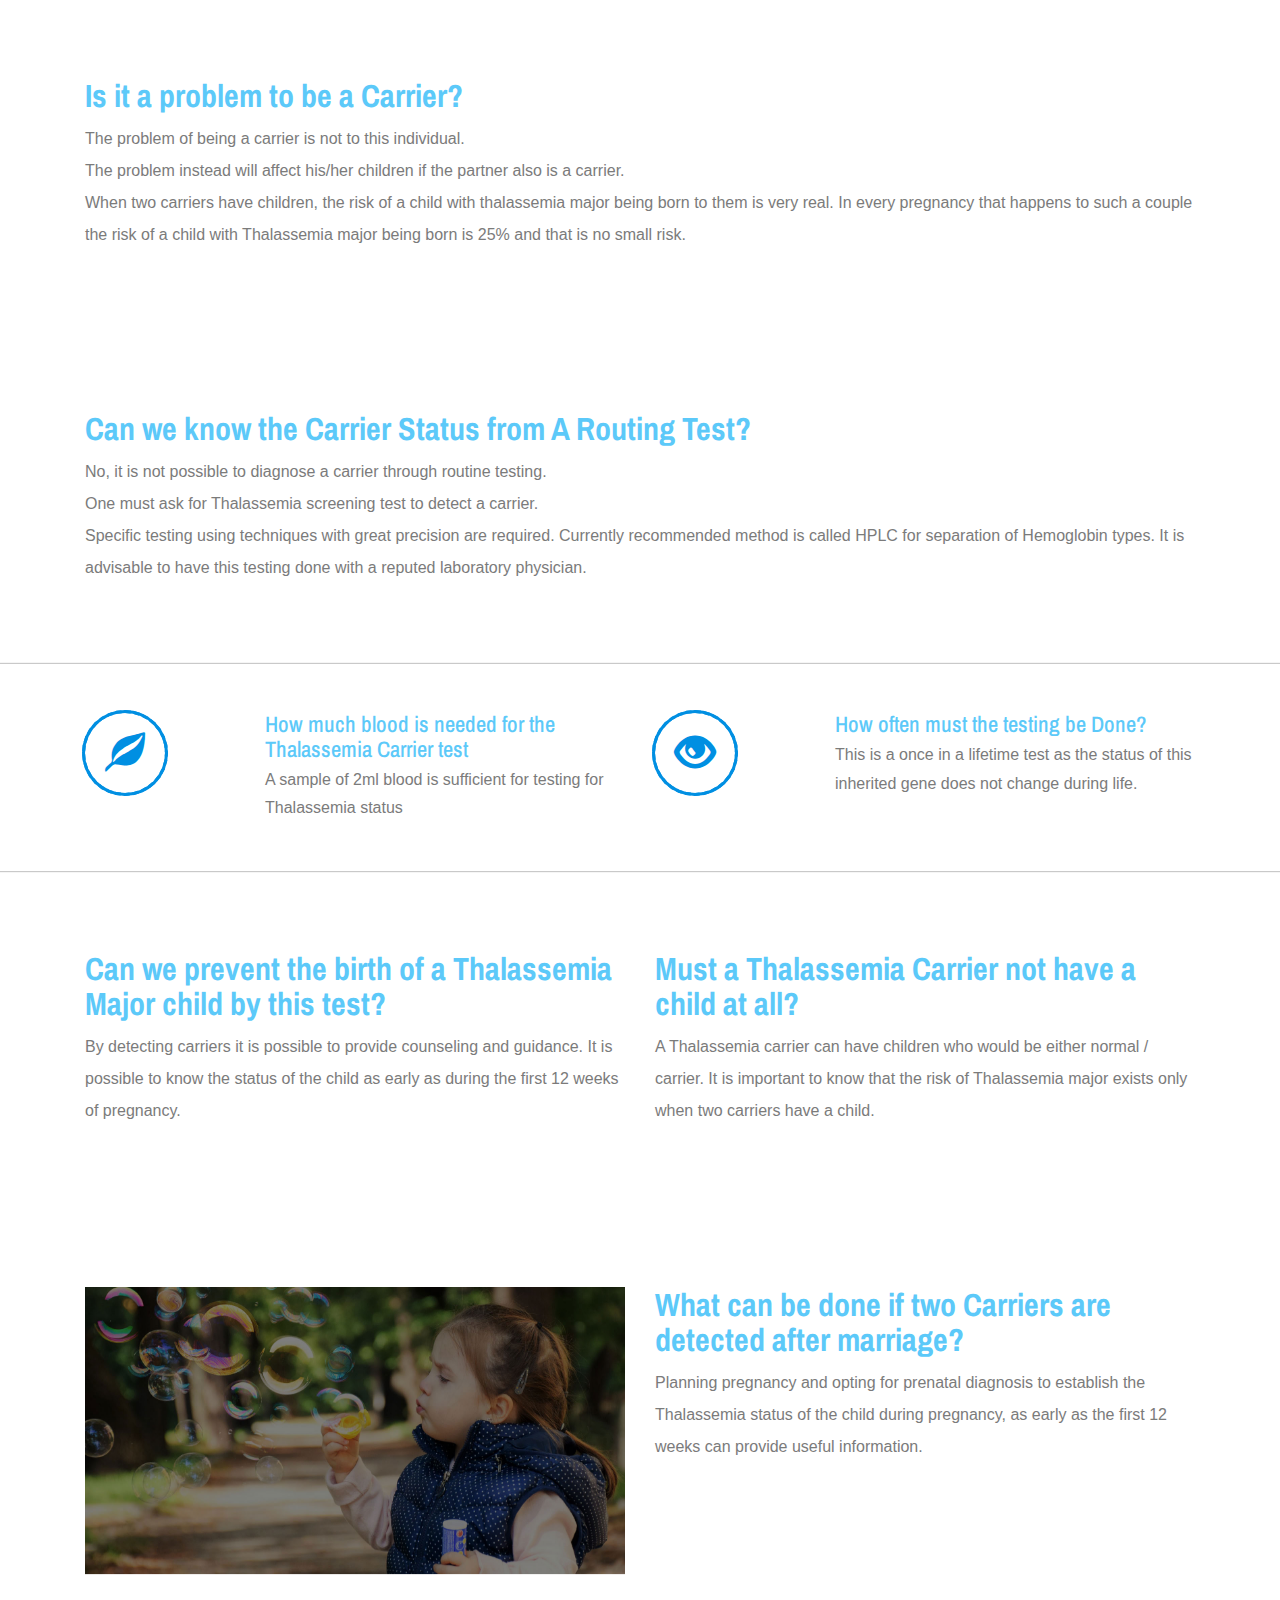
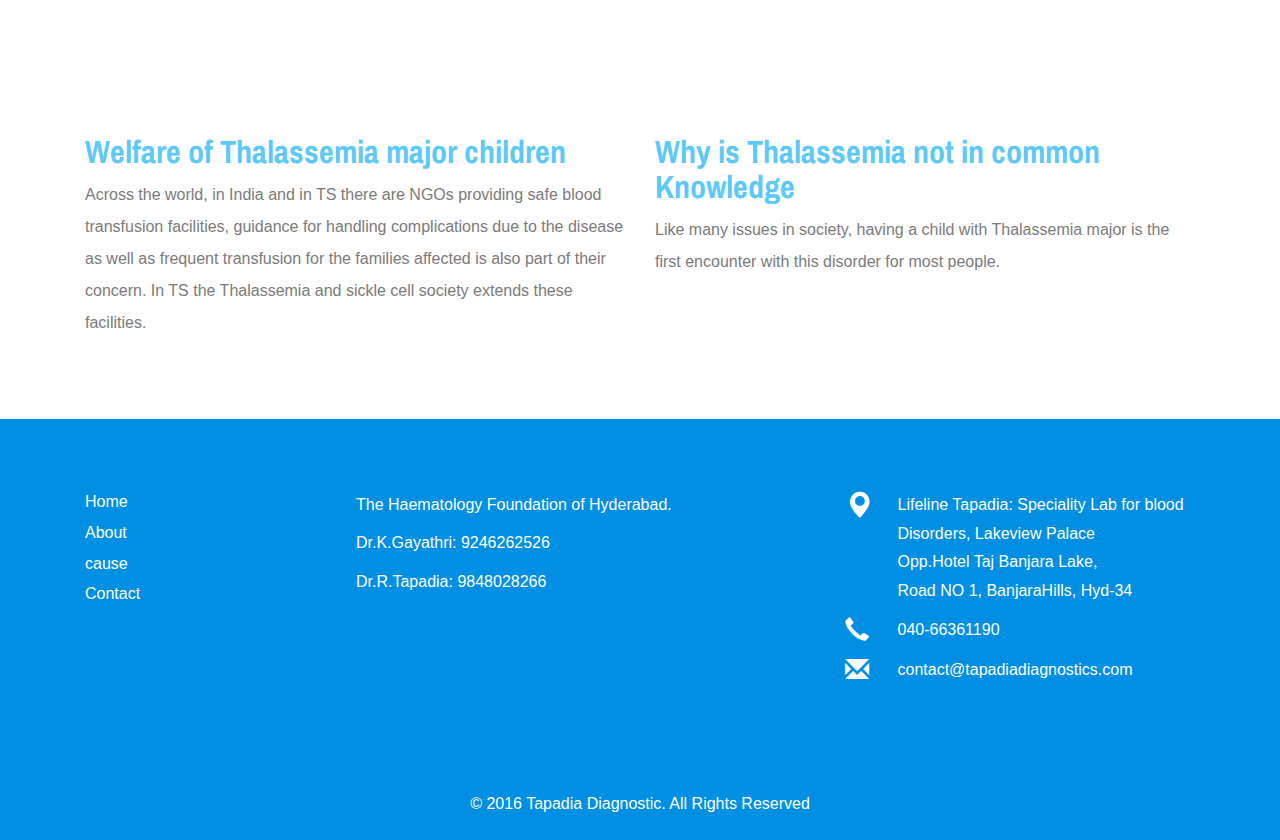
==== commit 8263641a: "cause page done and ui tweaks" ====
--- a/about.html
+++ b/about.html
@@ -38,7 +38,7 @@
 								<li><a href="index.html"><i class="glyphicon glyphicon-home"> </i>Home</a></li>
 								<li><a class="active" href="about.html"><i class="glyphicon glyphicon-user"> </i>About</a></li>
 
-								<li><a href="blog.html"><i class="glyphicon glyphicon-list-alt"> </i>Causes</a></li>
+								<li><a href="cause.html"><i class="glyphicon glyphicon-list-alt"> </i>Cause</a></li>
 								<li><a href="contact.html"><i class="glyphicon glyphicon-envelope"> </i>Contact</a></li>
 								<!-- <li><a href="shortcodes.html"><i class="glyphicon glyphicon-picture"> </i>Short Codes</a></li> -->
 							</ul>
@@ -333,7 +333,7 @@
 					<li><a href="index.html">Home</a></li>
 					<li><a href="about.html">About</a></li>
 					<!-- <li><a href="shortcodes.html">Short Codes</a></li> -->
-					<li><a href="blog.html">Causes</a></li>
+					<li><a href="cause.html">cause</a></li>
 					<li><a href="contact.html">Contact</a></li>
 				</ul>
 			</div>
--- a/css/style.css
+++ b/css/style.css
@@ -6,6 +6,7 @@
  font-family: 'PT Sans', sans-serif;
    font-size: 100%;
    background:#fff;
+   overflow-x: hidden;
 }
 a {
   text-decoration: none;
@@ -29,13 +30,13 @@
     position: relative;
 }
 .banner2 {
-    background: url(../images/kid1.jpg)no-repeat center;
+    background: url(../images/kid3.jpg)no-repeat center;
     min-height: 770px;
     background-size: cover;
     position: relative;
 }
 .banner3 {
-    background: url(../images/kid.jpg)no-repeat center;
+    background: url(../images/1m.jpg)no-repeat center;
     min-height: 770px;
     background-size: cover;
     position: relative;
@@ -1661,6 +1662,9 @@
 .top-nav {
     left: 6%;
 }
+.img-small{
+  width: 100px;
+}
 }
 @media (max-width:640px){
 span.menu{
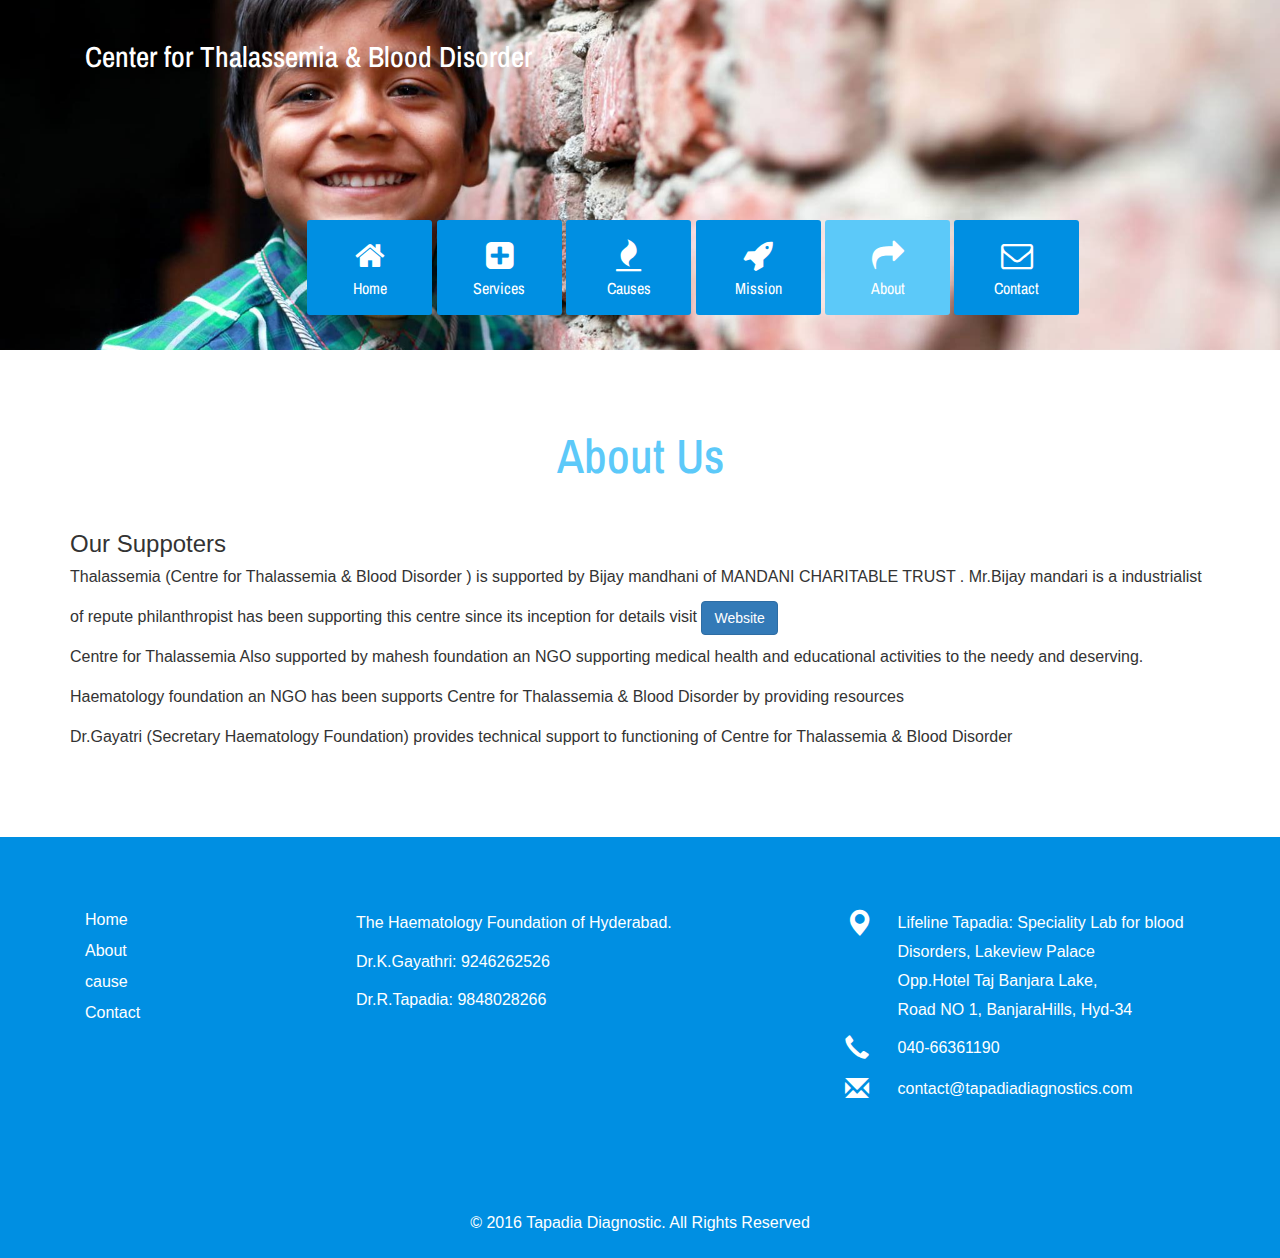
==== commit 42fdce99: "ui tweaks" ====
--- a/about.html
+++ b/about.html
@@ -7,6 +7,8 @@
 <script src="js/jquery-1.11.0.min.js"></script>
 <!-- Custom Theme files -->
 <link href="css/style.css" rel="stylesheet" type="text/css" media="all"/>
+<link href="https://cdnjs.cloudflare.com/ajax/libs/font-awesome/4.7.0/css/font-awesome.css" rel="stylesheet" type="text/css" media="all"/>
+
 <!-- Custom Theme files -->
 <meta name="viewport" content="width=device-width, initial-scale=1">
 <meta http-equiv="Content-Type" content="text/html; charset=utf-8" />
@@ -32,26 +34,28 @@
     </div>
   </div>
 <div class="top-nav-main">
-<div class="top-nav" style="left:32%;">
-            	<span class="menu"> <img src="images/icon.png" alt=""></span>
-							<ul class="res">
-								<li><a href="index.html"><i class="glyphicon glyphicon-home"> </i>Home</a></li>
-								<li><a class="active" href="about.html"><i class="glyphicon glyphicon-user"> </i>About</a></li>
+	<div class="top-nav" style="left:24%;">
+								<span class="menu"> <img src="images/icon.png" alt=""></span>
+								<ul class="res">
+									<li><a href="index.html"><i style="padding:5px;" class="fa fa-home fa-2x"></i></br>Home</a></li>
+									<li><a href="services.html"><i style="padding:5px;" class="fa fa-plus-square fa-2x"></i></br>Services</a></li>
+									<li><a href="cause.html"><i style="padding:5px;" class="fa fa-fire fa-2x"></i></br>Causes</a></li>
+									<li><a href="mission.html"><i style="padding:5px;" class="fa fa-rocket fa-2x"></i></br>Mission</a></li>
+									<li><a href="about.html" class="active"><i style="padding:5px;" class="fa fa-share fa-2x"></i></br>About</a></li>
+									<li><a href="contact.html"><i style="padding:5px;" class="fa fa-envelope-o fa-2x"></i></br>Contact</a></li>
 
-								<li><a href="cause.html"><i class="glyphicon glyphicon-list-alt"> </i>Cause</a></li>
-								<li><a href="contact.html"><i class="glyphicon glyphicon-envelope"> </i>Contact</a></li>
-								<!-- <li><a href="shortcodes.html"><i class="glyphicon glyphicon-picture"> </i>Short Codes</a></li> -->
-							</ul>
-				<!-- script-for-menu -->
-							 <script>
-							   $( "span.menu" ).click(function() {
-								 $( "ul.res" ).slideToggle( 300, function() {
-								 // Animation complete.
-								  });
-								 });
-							</script>
-			<!-- /script-for-menu -->
-	  </div>
+									<!-- <li><a href="shortcodes.html"><i class="glyphicon glyphicon-picture"> </i>Short Codes</a></li> -->
+								</ul>
+					<!-- script-for-menu -->
+								 <script>
+									 $( "span.menu" ).click(function() {
+									 $( "ul.res" ).slideToggle( 300, function() {
+									 // Animation complete.
+										});
+									 });
+								</script>
+				<!-- /script-for-menu -->
+			</div>
   </div>
 </div>
 
@@ -66,255 +70,19 @@
 <!--about start here-->
 <div class="about">
 	<div class="container">
-		<div class="about-main">
+		<div class="about-main" style="line-height:40px;padding-bottom:100px;padding: 5em 0em;">
 			<div class="about-top">
-				<h2>Our service</h2>
-				<p> </p>
+				<h2>About Us</h2>
 			</div>
-			<div class="about-bottom-main">
-				<div class="about-bot">
-			  		<div class="col-md-6 about-bot-left">
-			  			<div class="col-md-4 advan-cup">
-			  				<a href="#" rel="title" class="zoom-mask">
-							    <span class="glyphicon glyphicon-education hovicon effect-4 sub-b" aria-hidden="true"> </span>
-						       </a>
-			  			</div>
-			  			 <div class="col-md-8 advan-text">
-				  				<h4>Thalassemia Awareness and Detection Camps.</h4>
-				  				<p>At Center for Thalassemia &amp; Blood Disorder, we conduct Thalassemia Awareness and Detection Camps.
-</p>
-			  			 </div>
-			  		  <div class="clearfix"> </div>
-			  		</div>
-			  		<div class="col-md-6 about-bot-right">
-			  			<div class="col-md-4 advan-cup">
-			  				<a href="#" rel="title" class="zoom-mask">
-							       <span class="glyphicon glyphicon-leaf hovicon effect-4 sub-b" aria-hidden="true"> </span>
-						       </a>
-			  			</div>
-			  			 <div class="col-md-8 advan-text">
-				  				<h4>Our Services</h4>
-				  				<p>700 children enrolled in our program.These children are provided with free blood transfusion services.</p>
-			  			 </div>
-			  		  <div class="clearfix"> </div>
-			  		</div>
-			  		<div class="clearfix"> </div>
-			  	</div>
-			  	<div class="about-bot">
-			  		<div class="col-md-6 about-bot-left">
-			  			<div class="col-md-4 advan-cup">
-			  				<a href="#" rel="title" class="zoom-mask">
-			  					 <span class="glyphicon glyphicon-piggy-bank hovicon effect-4 sub-b" aria-hidden="true"> </span>
-						       </a>
-			  			</div>
-			  			 <div class="col-md-8 advan-text">
-				  				<h4>Free or subsidised chelastation services.</h4>
-				  				<p>We offer free or subsidised chelastation services for the deserving children</p>
-			  			 </div>
-			  		  <div class="clearfix"> </div>
-			  		</div>
-			  		<div class="col-md-6 about-bot-right">
-			  			<div class="col-md-4 advan-cup">
-			  				<a href="#" rel="title" class="zoom-mask">
-							       <span class="glyphicon glyphicon-eye-open hovicon effect-4 sub-b" aria-hidden="true"> </span>
-						       </a>
-			  			</div>
-			  			 <div class="col-md-8 advan-text">
-				  				<h4>Free diagnostic services</h4>
-				  				<p>We offer free diagnostics services for the thalassemia affected children</p>
-			  			 </div>
-			  		  <div class="clearfix"> </div>
-			  		</div>
-			  		<div class="clearfix"> </div>
-			  	</div>
-			</div>
-		</div>
+			<h3>Our Suppoters</h3>
+			<p>Thalassemia (Centre for Thalassemia & Blood Disorder ) is supported by Bijay mandhani of MANDANI CHARITABLE TRUST . Mr.Bijay mandari is a industrialist of repute philanthropist has been supporting this centre since its inception for details visit <a class="btn btn-primary" href="http://www.thesmartlabs.com" target="_blank">Website</a> </p>
+<p>Centre for Thalassemia Also supported by mahesh foundation an NGO supporting medical health and educational activities to the needy and deserving.</p>
+<p>Haematology foundation an NGO has been supports Centre for Thalassemia & Blood Disorder by providing resources</p>
+<p>Dr.Gayatri (Secretary Haematology Foundation) provides technical support to functioning of Centre for Thalassemia & Blood Disorder</p>
 	</div>
 </div>
 <!--about end here-->
 
-<!--testimonial start here-->
-<div class="testimonial">
-	<div class="container">
-		<div class="testimonial-main">
-			<h3>Make Future Generations Thalassemia free</h3>
-			<p>Screening for carrier status, avoiding marriage between carrier and asking for prenatal screening carriers and asking for prenatal screening are effective methods in the prevention of propagation of Thalassemia.</p>
-		</div>
-	</div>
-</div>
-<!--testimonial end here-->
-
-
-<!--banner end here-->
-<div class="banner-strip">
-	<div class="container">
-		<div class="bann-strip-main">
-			   <div class="col-md-4 bann-strip-grid">
-			   	  <div class="col-md-4 b-strip-left">
-			   	  	 <span class="glyphicon glyphicon-leaf hovicon effect-4 sub-b" aria-hidden="true"> </span>
-			   	  </div>
-			   	  <div class="col-md-8 b-strip-right">
-			   	  	 <h4>Simple ways to Prevent</h4>
-			   	  	 <p>Knowing one’s carrier status before parenthood and screening the partner in case a carrier is detected will go a long way in preventing the birth of a child with Thalassemia major.</p>
-			   	  </div>
-			   	  <div class="clearfix"> </div>
-			   </div>
-			   <div class="col-md-4 bann-strip-grid">
-			   	  <div class="col-md-4 b-strip-left">
-			   	  	 <span class="glyphicon glyphicon-eye-open hovicon effect-4 sub-b" aria-hidden="true"> </span>
-			   	  </div>
-			   	  <div class="col-md-8 b-strip-right">
-			   	  	<h4>Prenatal Diagnosis</h4>
-			   	  	<p>This is a way to obtain a sample from the fetus during pregnancy. The sample obtained is used for testing for the presence of genetic disorders such as Thalassemia.</p>
-			   	  </div>
-			   	  <div class="clearfix"> </div>
-			   </div>
-			   <div class="col-md-4 bann-strip-grid">
-			   	  <div class="col-md-4 b-strip-left">
-			   	  	<span class="glyphicon glyphicon-education hovicon effect-4 sub-b" aria-hidden="true"> </span>
-			   	  </div>
-			   	  <div class="col-md-8 b-strip-right">
-			   	  	<h4>Carrier Screening</h4>
-			   	  	<p>Anyone is eligible for screening. Premarital screening is a wise step that can help avoid marriage between carriers. Screening of pregnant women gives another opportunity to detect before disaster strikes the family. </p>
-			   	  </div>
-			   	  <div class="clearfix"> </div>
-			   </div>
-			<div class="clearfix"> </div>
-		</div>
-	</div>
-</div>
-<!--banner section end here -->
-
-<!--vedio block start here-->
-<div class="vedio">
-	<div class="container">
-		<div class="vedio-main">
-			<div class="col-md-12 vedio-left wow fadeInLeft" data-wow-delay="0.3s">
-				<h2>Is it a problem to be a Carrier?</h2>
-				<p>The problem of being a carrier is not to this individual.<br> The problem instead will affect his/her children if the partner also is a carrier.<br> When two carriers have children, the risk of a child with thalassemia major being born to them is very real. In every pregnancy that happens to such a couple the risk of a child with Thalassemia major being born is 25% and that is no small risk. <br>
-
-</p>
-			</div>
-
-		  <div class="clearfix"> </div>
-		</div>
-	</div>
-</div>
-<!--vedio block end here-->
-
-<!--vedio block start here-->
-<div class="vedio">
-	<div class="container">
-		<div class="vedio-main">
-
-			<div class="col-md-12 vedio-left wow fadeInLeft" data-wow-delay="0.3s">
-				<h2>Can we know the Carrier Status from A Routing Test? </h2>
-				<p>No, it is not possible to diagnose a carrier through routine testing. <br>One must ask for Thalassemia screening test to detect a carrier.<br> Specific testing using techniques with great precision are required. Currently recommended method is called HPLC for separation of Hemoglobin types. It is advisable to have this testing done with a reputed laboratory physician.
-</p>
-			</div>
-			</div>
-
-		  <div class="clearfix"> </div>
-		</div>
-	</div>
-</div>
-<!--vedio block end here-->
-
-<!--banner end here-->
-<div class="banner-strip">
-	<div class="container">
-		<div class="bann-strip-main">
-			   <div class="col-md-6 bann-strip-grid">
-			   	  <div class="col-md-4 b-strip-left">
-			   	  	 <span class="glyphicon glyphicon-leaf hovicon effect-4 sub-b" aria-hidden="true"> </span>
-			   	  </div>
-			   	  <div class="col-md-8 b-strip-right">
-			   	  	 <h4>How much blood is needed for the Thalassemia Carrier test</h4>
-			   	  	 <p>A sample of 2ml blood is sufficient for testing for Thalassemia status</p>
-			   	  </div>
-			   	  <div class="clearfix"> </div>
-			   </div>
-			   <div class="col-md-6 bann-strip-grid">
-			   	  <div class="col-md-4 b-strip-left">
-			   	  	 <span class="glyphicon glyphicon-eye-open hovicon effect-4 sub-b" aria-hidden="true"> </span>
-			   	  </div>
-			   	  <div class="col-md-8 b-strip-right">
-			   	  	<h4>How often must the testing be Done?</h4>
-			   	  	<p>This is a once in a lifetime test as the status of this inherited gene does not change during life.</p>
-			   	  </div>
-			   	  <div class="clearfix"> </div>
-			   </div>
-
-			<div class="clearfix"> </div>
-		</div>
-	</div>
-</div>
-<!--banner section end here -->
-
-
-<!--vedio block start here-->
-<div class="vedio">
-	<div class="container">
-		<div class="vedio-main">
-
-			<div class="col-md-6 vedio-left wow fadeInLeft" data-wow-delay="0.3s">
-				<h2>Can we prevent the birth of a Thalassemia Major child by this test?</h2>
-				<p>By detecting carriers it is possible to provide counseling and guidance. It is possible to know the status of the child as early as during the first 12 weeks of pregnancy.
-</p>
-			</div>
-
-			<div class="col-md-6 vedio-left wow fadeInLeft" data-wow-delay="0.3s">
-				<h2>Must a Thalassemia Carrier not have a child at all?</h2>
-				<p>A Thalassemia carrier can have children who would be either normal / carrier. It is important to know that the risk of Thalassemia major exists only when two carriers have a child.
-</p>
-			</div>
-
-		  <div class="clearfix"> </div>
-		</div>
-	</div>
-</div>
-<!--vedio block end here-->
-
-<!--vedio block start here-->
-<div class="vedio">
-	<div class="container">
-		<div class="vedio-main">
-			<div class="col-md-6 vedio-right wow fadeInRight" data-wow-delay="0.3s">
-				<h2></h2>
-				<div class="img-box"><img src="images/kid1.jpg" alt=""></div>
-			</div>
-			<div class="col-md-6 vedio-left wow fadeInLeft" data-wow-delay="0.3s">
-				<h2>What can be done if two Carriers are detected after marriage? </h2>
-				<p>Planning pregnancy and opting for prenatal diagnosis to establish the Thalassemia status of the child during pregnancy, as early as the first 12 weeks can provide useful information.
-</p>
-			</div>
-
-
-		  <div class="clearfix"> </div>
-		</div>
-	</div>
-</div>
-<!--vedio block end here-->
-<div class="vedio">
-	<div class="container">
-		<div class="vedio-main">
-
-			<div class="col-md-6 vedio-left wow fadeInLeft" data-wow-delay="0.3s">
-				<h2>Welfare of Thalassemia major children</h2>
-				<p>Across the world, in India and in TS there are NGOs providing safe blood transfusion facilities, guidance for handling complications due to the disease as well as frequent transfusion for the families affected is also part of their concern. In TS the Thalassemia and sickle cell society extends these facilities.
-</p>
-			</div>
-			<div class="col-md-6 vedio-left wow fadeInLeft" data-wow-delay="0.3s">
-				<h2>Why is Thalassemia not in common Knowledge</h2>
-				<p>Like many issues in society, having a child with Thalassemia major is the first encounter with this disorder for most people.
-</p>
-			</div>
-
-
-		  <div class="clearfix"> </div>
-		</div>
-	</div>
-</div>
 
 
 
--- a/css/style.css
+++ b/css/style.css
@@ -584,7 +584,7 @@
 /*--copyrights end here--*/
 /*--about start here-*/
 .about {
-    padding: 5em 0em;
+    padding: 0em;
 }
 .about-top {
     text-align: center;
@@ -1370,7 +1370,7 @@
     font-size: 1em;
     width: 15%;
     margin: 0.5em 0em 0em 0.4em;
-    border-bottom: 3px solid #E6AE17;
+    border-bottom: 3px solid #008fe2;
     border-top: none;
     border-left: none;
     border-right: none;
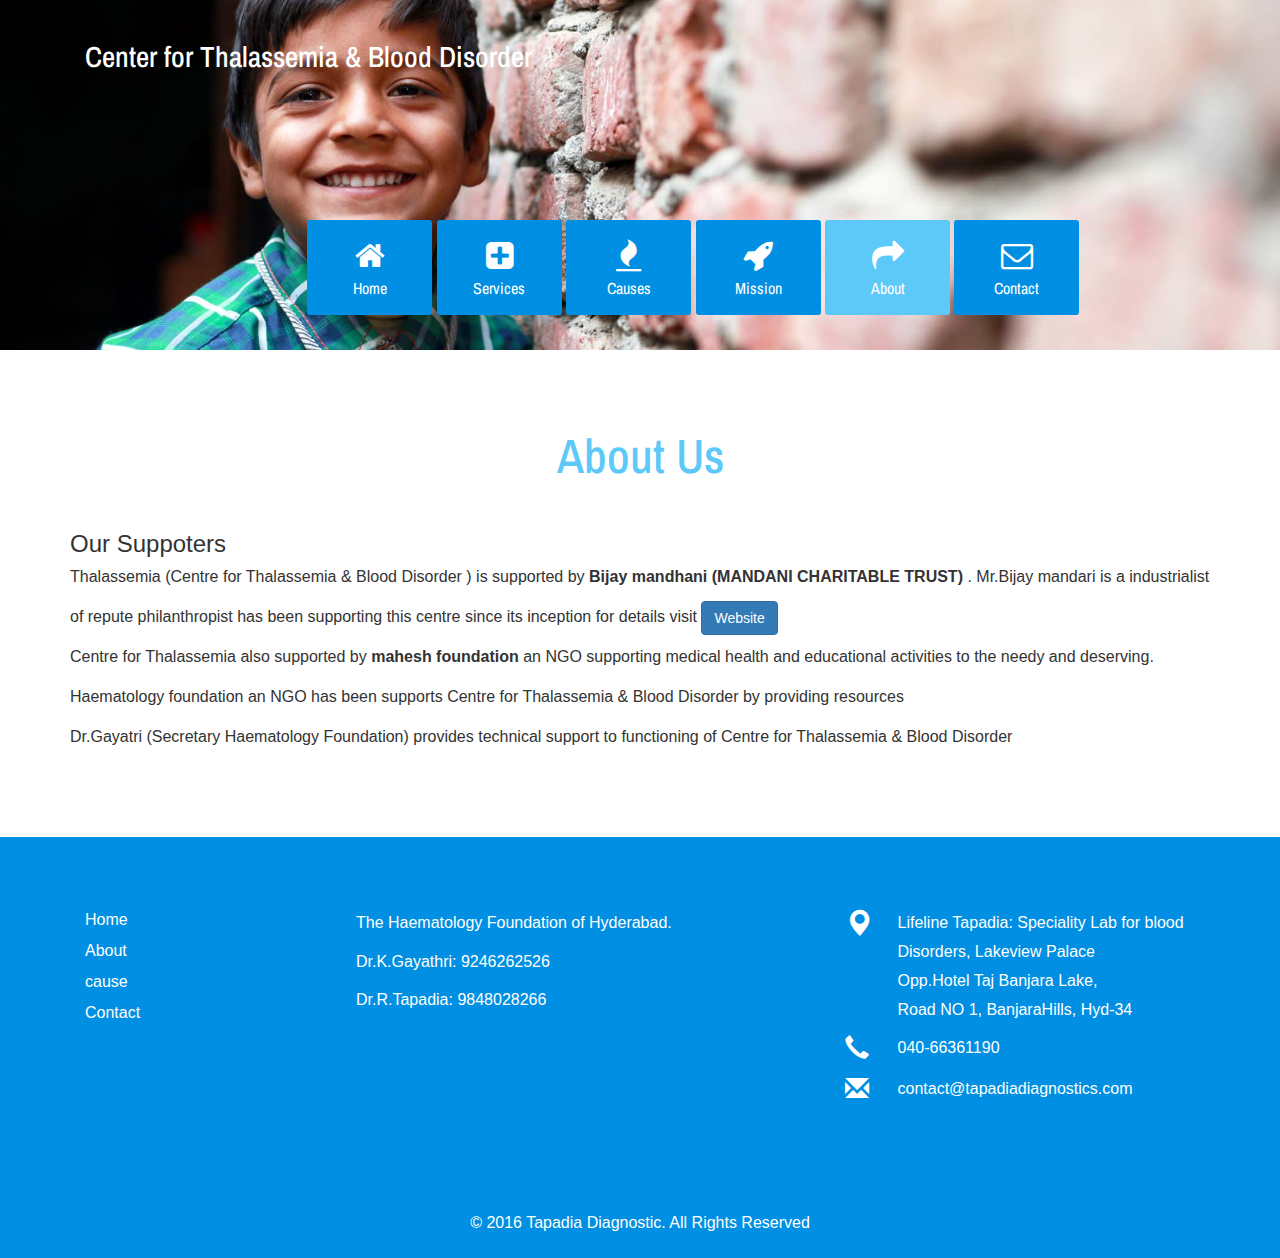
==== commit d1a5f17f: "Minor changes" ====
--- a/about.html
+++ b/about.html
@@ -26,7 +26,7 @@
    <div class="container">
      <div class="header-main">
 	   <div class="logo">
-	      <h1 class="col-md-12"><a href="index.html" style="font-size:29px;text-align:center;">Center for Thalassemia &amp; Blood Disorder</a></h1>
+	      <h1 class="col-md-12"><a href="/" style="font-size:29px;text-align:center;">Center for Thalassemia &amp; Blood Disorder</a></h1>
 	   </div>
 
 	    <div class="clearfix"> </div>
@@ -37,7 +37,7 @@
 	<div class="top-nav" style="left:24%;">
 								<span class="menu"> <img src="images/icon.png" alt=""></span>
 								<ul class="res">
-									<li><a href="index.html"><i style="padding:5px;" class="fa fa-home fa-2x"></i></br>Home</a></li>
+									<li><a href="/"><i style="padding:5px;" class="fa fa-home fa-2x"></i></br>Home</a></li>
 									<li><a href="services.html"><i style="padding:5px;" class="fa fa-plus-square fa-2x"></i></br>Services</a></li>
 									<li><a href="cause.html"><i style="padding:5px;" class="fa fa-fire fa-2x"></i></br>Causes</a></li>
 									<li><a href="mission.html"><i style="padding:5px;" class="fa fa-rocket fa-2x"></i></br>Mission</a></li>
@@ -75,8 +75,8 @@
 				<h2>About Us</h2>
 			</div>
 			<h3>Our Suppoters</h3>
-			<p>Thalassemia (Centre for Thalassemia & Blood Disorder ) is supported by Bijay mandhani of MANDANI CHARITABLE TRUST . Mr.Bijay mandari is a industrialist of repute philanthropist has been supporting this centre since its inception for details visit <a class="btn btn-primary" href="http://www.thesmartlabs.com" target="_blank">Website</a> </p>
-<p>Centre for Thalassemia Also supported by mahesh foundation an NGO supporting medical health and educational activities to the needy and deserving.</p>
+			<p>Thalassemia (Centre for Thalassemia & Blood Disorder ) is supported by <strong>Bijay mandhani (MANDANI CHARITABLE TRUST) </strong>. Mr.Bijay mandari is a industrialist of repute philanthropist has been supporting this centre since its inception for details visit <a class="btn btn-primary" href="http://www.thesmartlabs.com" target="_blank">Website</a> </p>
+<p>Centre for Thalassemia also supported by <strong>mahesh foundation</strong> an NGO supporting medical health and educational activities to the needy and deserving.</p>
 <p>Haematology foundation an NGO has been supports Centre for Thalassemia & Blood Disorder by providing resources</p>
 <p>Dr.Gayatri (Secretary Haematology Foundation) provides technical support to functioning of Centre for Thalassemia & Blood Disorder</p>
 	</div>
@@ -98,7 +98,7 @@
 			<div class="col-md-2 ftr-grid wow zoomIn" data-wow-delay="0.3s">
 				<!-- <h3>Navigation</h3> -->
 				<ul>
-					<li><a href="index.html">Home</a></li>
+					<li><a href="/">Home</a></li>
 					<li><a href="about.html">About</a></li>
 					<!-- <li><a href="shortcodes.html">Short Codes</a></li> -->
 					<li><a href="cause.html">cause</a></li>
